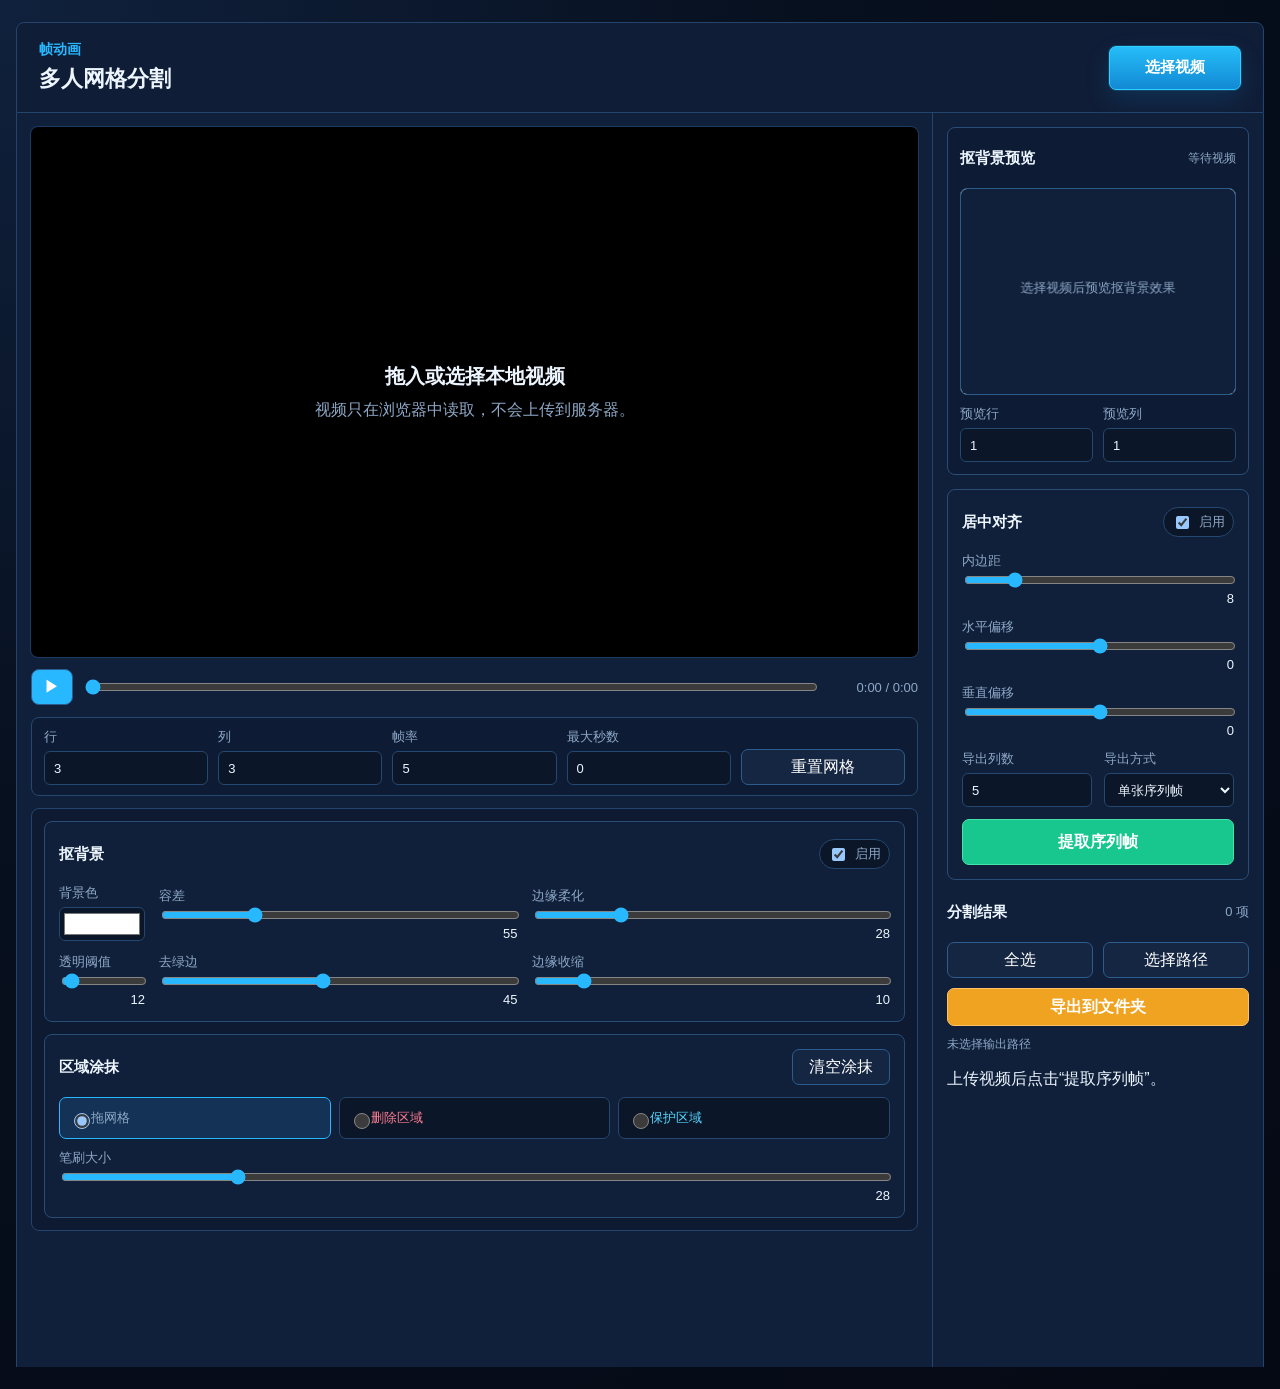
==== index.html @ 75f78c9a "Deploy updated video frame splitter" ====
<!doctype html>
<html lang="zh-CN">
  <head>
    <meta charset="utf-8">
    <meta name="viewport" content="width=device-width, initial-scale=1">
    <title>Smile 视频帧动画分割工具</title>
    <link rel="stylesheet" href="./style.css">
  </head>
  <body>
    <main class="app-shell">
      <header class="topbar">
        <div>
          <p class="eyebrow">帧动画</p>
          <h1>多人网格分割</h1>
        </div>
        <div class="top-actions">
          <label class="primary-file">
            <input id="videoInput" type="file" accept="video/*">
            选择视频
          </label>
        </div>
      </header>

      <section class="workspace">
        <section class="stage-panel">
          <div id="dropZone" class="drop-zone">
            <canvas id="previewCanvas" width="960" height="540"></canvas>
            <div id="emptyState" class="empty-state">
              <strong>拖入或选择本地视频</strong>
              <span>视频只在浏览器中读取，不会上传到服务器。</span>
            </div>
          </div>

          <div class="timeline">
            <button id="playBtn" class="icon-button" type="button" aria-label="播放或暂停">▶</button>
            <input id="seekRange" type="range" min="0" max="1000" value="0">
            <span id="timeLabel">0:00 / 0:00</span>
          </div>

          <div class="controls-grid">
            <label>行
              <input id="rowsInput" type="number" min="1" max="12" value="3">
            </label>
            <label>列
              <input id="colsInput" type="number" min="1" max="12" value="3">
            </label>
            <label>帧率
              <input id="fpsInput" type="number" min="1" max="30" value="5">
            </label>
            <label>最大秒数
              <input id="maxSecondsInput" type="number" min="0" step="0.5" value="0">
            </label>
            <button id="resetGridBtn" class="ghost" type="button">重置网格</button>
          </div>
          <section class="settings">
            <article class="settings-panel">
              <div class="section-title">
                <h2>抠背景</h2>
                <label class="switch">
                  <input id="matteEnabled" type="checkbox" checked>
                  <span>启用</span>
                </label>
              </div>
              <div class="settings-grid">
                <label>背景色
                  <input id="bgColorInput" type="color" value="#ffffff">
                </label>
                <label>容差
                  <input id="toleranceInput" type="range" min="0" max="220" value="55">
                  <output id="toleranceValue">55</output>
                </label>
                <label>边缘柔化
                  <input id="softnessInput" type="range" min="0" max="120" value="28">
                  <output id="softnessValue">28</output>
                </label>
                <label>透明阈值
                  <input id="alphaCutInput" type="range" min="0" max="255" value="12">
                  <output id="alphaCutValue">12</output>
                </label>
                <label>去绿边
                  <input id="despillInput" type="range" min="0" max="100" value="45">
                  <output id="despillValue">45</output>
                </label>
                <label>边缘收缩
                  <input id="edgeShrinkInput" type="range" min="0" max="80" value="10">
                  <output id="edgeShrinkValue">10</output>
                </label>
              </div>
            </article>

            <article class="settings-panel">
              <div class="section-title">
                <h2>区域涂抹</h2>
                <button id="clearMasksBtn" class="ghost" type="button">清空涂抹</button>
              </div>
              <div class="mask-tools">
                <label class="tool-choice">
                  <input type="radio" name="maskTool" value="none" checked>
                  <span>拖网格</span>
                </label>
                <label class="tool-choice erase">
                  <input type="radio" name="maskTool" value="erase">
                  <span>删除区域</span>
                </label>
                <label class="tool-choice protect">
                  <input type="radio" name="maskTool" value="protect">
                  <span>保护区域</span>
                </label>
                <label>笔刷大小
                  <input id="brushSizeInput" type="range" min="4" max="120" value="28">
                  <output id="brushSizeValue">28</output>
                </label>
              </div>
            </article>
          </section>
        </section>

        <aside class="side-panel">
          <div class="matte-preview">
            <div class="section-title">
              <h2>抠背景预览</h2>
              <span id="previewInfo">当前帧</span>
            </div>
            <canvas id="mattePreviewCanvas" width="260" height="180"></canvas>
            <div class="preview-controls">
              <label>预览行
                <input id="previewRowInput" type="number" min="1" max="12" value="1">
              </label>
              <label>预览列
                <input id="previewColInput" type="number" min="1" max="12" value="1">
              </label>
            </div>
          </div>
          <article class="settings-panel side-settings">
            <div class="section-title">
              <h2>居中对齐</h2>
              <label class="switch">
                <input id="centerEnabled" type="checkbox" checked>
                <span>启用</span>
              </label>
            </div>
            <div class="side-settings-grid">
              <label>内边距
                <input id="paddingInput" type="range" min="0" max="48" value="8">
                <output id="paddingValue">8</output>
              </label>
              <label>水平偏移
                <input id="offsetXInput" type="range" min="-80" max="80" value="0">
                <output id="offsetXValue">0</output>
              </label>
              <label>垂直偏移
                <input id="offsetYInput" type="range" min="-80" max="80" value="0">
                <output id="offsetYValue">0</output>
              </label>
              <label>导出列数
                <input id="sheetColsInput" type="number" min="1" max="32" value="5">
              </label>
              <label>导出方式
                <select id="exportModeInput">
                  <option value="frames">单张序列帧</option>
                  <option value="person-sheets">每个格子一张大图</option>
                  <option value="combined-sheet">全部合成一张大图</option>
                </select>
              </label>
              <button id="extractBtn" class="success extract-large" type="button">提取序列帧</button>
            </div>
          </article>
          <div class="section-title results-title">
            <h2>分割结果</h2>
            <span id="resultCount">0 项</span>
          </div>
          <div class="export-actions">
            <button id="selectAllBtn" class="ghost" type="button">全选</button>
            <button id="pickFolderBtn" class="ghost" type="button">选择路径</button>
            <button id="exportFolderBtn" class="warning" type="button">导出到文件夹</button>
          </div>
          <div class="folder-status" id="folderStatus">未选择输出路径</div>
          <div id="resultsList" class="results-list"></div>
        </aside>
      </section>

      <video id="sourceVideo" muted playsinline></video>
      <canvas id="workCanvas"></canvas>
      <canvas id="cellCanvas"></canvas>
    </main>

    <script src="./app.js"></script>
  </body>
</html>
---- style.css ----
:root {
  color-scheme: dark;
  --page: #07101f;
  --panel: #10203a;
  --panel-2: #132b4b;
  --line: #22446d;
  --muted: #8ea8c7;
  --text: #edf6ff;
  --cyan: #27b8ff;
  --green: #18c78d;
  --red: #ff4d65;
  --orange: #f0a321;
}

* {
  box-sizing: border-box;
}

body {
  margin: 0;
  min-height: 100vh;
  font-family: "Microsoft YaHei", "Segoe UI", Arial, sans-serif;
  background: radial-gradient(circle at top left, #10213d 0, var(--page) 42%, #050914 100%);
  color: var(--text);
}

button,
input {
  font: inherit;
}

button {
  border: 0;
  cursor: pointer;
}

.app-shell {
  width: min(1420px, calc(100vw - 32px));
  margin: 22px auto;
}

.topbar {
  display: flex;
  align-items: center;
  justify-content: space-between;
  gap: 18px;
  padding: 18px 22px;
  border: 1px solid var(--line);
  border-radius: 8px 8px 0 0;
  background: #101d37;
}

.eyebrow {
  margin: 0 0 5px;
  color: var(--cyan);
  font-size: 14px;
  font-weight: 700;
}

h1,
h2 {
  margin: 0;
}

h1 {
  font-size: 22px;
}

h2 {
  font-size: 15px;
}

.top-actions,
.export-actions {
  display: flex;
  gap: 10px;
  align-items: center;
  flex-wrap: wrap;
}

.primary-file,
button {
  min-height: 36px;
  border-radius: 7px;
  padding: 0 16px;
  display: inline-flex;
  align-items: center;
  justify-content: center;
  color: white;
  background: #1c3f69;
  border: 1px solid #2c5c8e;
}

.primary-file {
  background: linear-gradient(180deg, #25bdf8, #1289d4);
  border-color: #2ed0ff;
  font-weight: 700;
}

.top-actions .primary-file {
  min-width: 132px;
  min-height: 44px;
  padding: 0 24px;
  font-size: 15px;
  box-shadow: 0 0 0 1px rgba(39, 184, 255, 0.18), 0 10px 24px rgba(18, 137, 212, 0.18);
}

.primary-file input {
  display: none;
}

.ghost {
  background: #152642;
}

.success {
  background: var(--green);
  border-color: #45e2ad;
  font-weight: 700;
}

.warning {
  background: var(--orange);
  border-color: #ffc266;
  font-weight: 700;
}

.workspace {
  display: grid;
  grid-template-columns: minmax(0, 1fr) 330px;
  min-height: 640px;
  border-inline: 1px solid var(--line);
  background: #0d1a31;
}

.stage-panel,
.side-panel,
.settings-panel {
  background: var(--panel);
}

.stage-panel {
  padding: 14px;
  border-right: 1px solid var(--line);
}

.drop-zone {
  position: relative;
  min-height: 530px;
  border-radius: 7px;
  overflow: hidden;
  background: black;
  outline: 1px solid #1d3b60;
}

.drop-zone.dragover {
  outline-color: var(--cyan);
}

#previewCanvas {
  width: 100%;
  height: 100%;
  display: block;
  background: black;
  cursor: crosshair;
}

.empty-state {
  position: absolute;
  inset: 0;
  display: grid;
  place-content: center;
  gap: 10px;
  text-align: center;
  color: var(--muted);
  pointer-events: none;
}

.empty-state strong {
  color: var(--text);
  font-size: 20px;
}

.timeline {
  display: grid;
  grid-template-columns: 42px minmax(120px, 1fr) 92px;
  gap: 10px;
  align-items: center;
  padding: 12px 0;
}

.icon-button {
  min-width: 42px;
  width: 42px;
  padding: 0;
  border-radius: 8px;
  background: var(--cyan);
}

input[type="range"] {
  width: 100%;
  accent-color: var(--cyan);
}

#timeLabel {
  color: var(--muted);
  font-size: 13px;
  text-align: right;
}

.controls-grid,
.settings-grid {
  display: grid;
  grid-template-columns: repeat(5, minmax(92px, 1fr));
  gap: 10px;
  align-items: end;
}

.controls-grid {
  padding: 10px 12px;
  border: 1px solid #24486f;
  border-radius: 8px;
  background: #0d1c34;
}

label {
  color: var(--muted);
  font-size: 13px;
}

label input:not([type="checkbox"]):not([type="range"]):not([type="color"]) {
  width: 100%;
  height: 34px;
  margin-top: 5px;
  border-radius: 6px;
  border: 1px solid #24486f;
  background: #0b1628;
  color: var(--text);
  padding: 0 9px;
}

select {
  width: 100%;
  height: 34px;
  margin-top: 5px;
  border-radius: 6px;
  border: 1px solid #24486f;
  background: #0b1628;
  color: var(--text);
  padding: 0 9px;
}

input[type="color"] {
  width: 100%;
  height: 34px;
  margin-top: 5px;
  border: 1px solid #24486f;
  border-radius: 6px;
  background: #0b1628;
}

output {
  float: right;
  color: var(--text);
}

.side-panel {
  padding: 14px;
}

.side-panel .export-actions {
  display: grid;
  grid-template-columns: 1fr 1fr;
  gap: 10px;
}

.side-panel .export-actions button {
  width: 100%;
}

.side-panel .export-actions .success,
.side-panel .export-actions .warning {
  grid-column: 1 / -1;
  min-height: 38px;
}

.side-settings {
  margin-bottom: 14px;
  padding: 12px;
}

.side-settings-grid {
  display: grid;
  grid-template-columns: 1fr 1fr;
  gap: 12px;
  align-items: end;
}

.side-settings-grid label:nth-child(-n + 3) {
  grid-column: 1 / -1;
}

.extract-large {
  grid-column: 1 / -1;
  min-height: 46px;
  font-size: 16px;
  font-weight: 800;
}

.section-title {
  display: flex;
  align-items: center;
  justify-content: space-between;
  gap: 12px;
  margin-bottom: 12px;
  min-height: 36px;
}

#resultCount {
  color: var(--muted);
  font-size: 13px;
}

.results-list {
  height: 300px;
  overflow: auto;
  padding-right: 4px;
}

.folder-status {
  margin-top: 10px;
  color: var(--muted);
  font-size: 12px;
  line-height: 1.4;
  word-break: break-all;
}

.matte-preview {
  margin: 0 0 14px;
  padding: 12px;
  border: 1px solid #284e78;
  border-radius: 8px;
  background: #0d1c34;
}

.results-title {
  margin-top: 4px;
}

#previewInfo {
  color: var(--muted);
  font-size: 12px;
}

#mattePreviewCanvas {
  width: 100%;
  aspect-ratio: 4 / 3;
  display: block;
  border: 1px solid #2d5b89;
  border-radius: 7px;
  background:
    linear-gradient(45deg, #d8dee9 25%, transparent 25%),
    linear-gradient(-45deg, #d8dee9 25%, transparent 25%),
    linear-gradient(45deg, transparent 75%, #d8dee9 75%),
    linear-gradient(-45deg, transparent 75%, #d8dee9 75%);
  background-size: 18px 18px;
  background-position: 0 0, 0 9px, 9px -9px, -9px 0;
  background-color: #f8fafc;
}

.preview-controls {
  display: grid;
  grid-template-columns: 1fr 1fr;
  gap: 10px;
  margin-top: 10px;
}

.result-card {
  display: grid;
  grid-template-columns: 24px 58px minmax(0, 1fr);
  gap: 10px;
  align-items: center;
  min-height: 74px;
  margin-bottom: 10px;
  padding: 8px;
  border: 1px solid #81405a;
  border-radius: 8px;
  background: #172f56;
}

.result-card img {
  width: 52px;
  height: 52px;
  object-fit: contain;
  background:
    linear-gradient(45deg, #d8dee9 25%, transparent 25%),
    linear-gradient(-45deg, #d8dee9 25%, transparent 25%),
    linear-gradient(45deg, transparent 75%, #d8dee9 75%),
    linear-gradient(-45deg, transparent 75%, #d8dee9 75%);
  background-size: 12px 12px;
  background-position: 0 0, 0 6px, 6px -6px, -6px 0;
  background-color: #f8fafc;
  border-radius: 5px;
}

.result-card strong {
  display: block;
  font-size: 14px;
}

.result-card span {
  display: block;
  color: var(--muted);
  font-size: 12px;
  margin-top: 3px;
}

.settings {
  display: grid;
  grid-template-columns: minmax(420px, 1.15fr) minmax(320px, 0.85fr);
  gap: 12px;
  padding: 12px;
  border: 1px solid var(--line);
  background: #0d1a31;
  border-radius: 8px;
  overflow: visible;
}

.stage-panel > .settings {
  margin-top: 12px;
}

.settings-panel {
  padding: 14px;
  border: 1px solid #284e78;
  border-radius: 8px;
  background: #10203a;
}

.settings-grid {
  grid-template-columns: repeat(2, minmax(150px, 1fr));
  gap: 12px 14px;
}

.settings-panel:first-child .settings-grid {
  grid-template-columns: 86px repeat(2, minmax(145px, 1fr));
}

.mask-tools {
  display: grid;
  grid-template-columns: repeat(3, minmax(82px, 1fr));
  gap: 10px 8px;
  align-items: end;
}

.tool-choice {
  min-height: 42px;
  display: grid;
  grid-template-columns: 16px minmax(0, 1fr);
  align-items: center;
  gap: 6px;
  padding: 0 9px;
  border: 1px solid #24486f;
  border-radius: 7px;
  background: #0b1628;
}

.tool-choice span {
  line-height: 1.25;
}

.tool-choice:has(input:checked) {
  border-color: var(--cyan);
  background: #133255;
}

.tool-choice.erase span {
  color: #ff7d90;
}

.tool-choice.protect span {
  color: #55d6ff;
}

.mask-tools label:last-child {
  grid-column: 1 / -1;
}

.switch {
  display: flex;
  align-items: center;
  gap: 7px;
  min-height: 30px;
  padding: 0 8px;
  border: 1px solid #24486f;
  border-radius: 999px;
  background: #0b1628;
}

#sourceVideo,
#workCanvas,
#cellCanvas {
  display: none;
}

@media (max-width: 1280px) {
  .settings {
    grid-template-columns: 1fr;
  }
}

@media (max-width: 980px) {
  .workspace,
  .settings {
    grid-template-columns: 1fr;
  }

  .stage-panel {
    border-right: 0;
    border-bottom: 1px solid var(--line);
  }

  .drop-zone {
    min-height: 360px;
  }

  .controls-grid,
  .settings-grid {
    grid-template-columns: repeat(2, minmax(120px, 1fr));
  }

  .settings-panel:first-child .settings-grid,
  .mask-tools {
    grid-template-columns: repeat(2, minmax(120px, 1fr));
  }

  .topbar {
    align-items: stretch;
    flex-direction: column;
  }
}
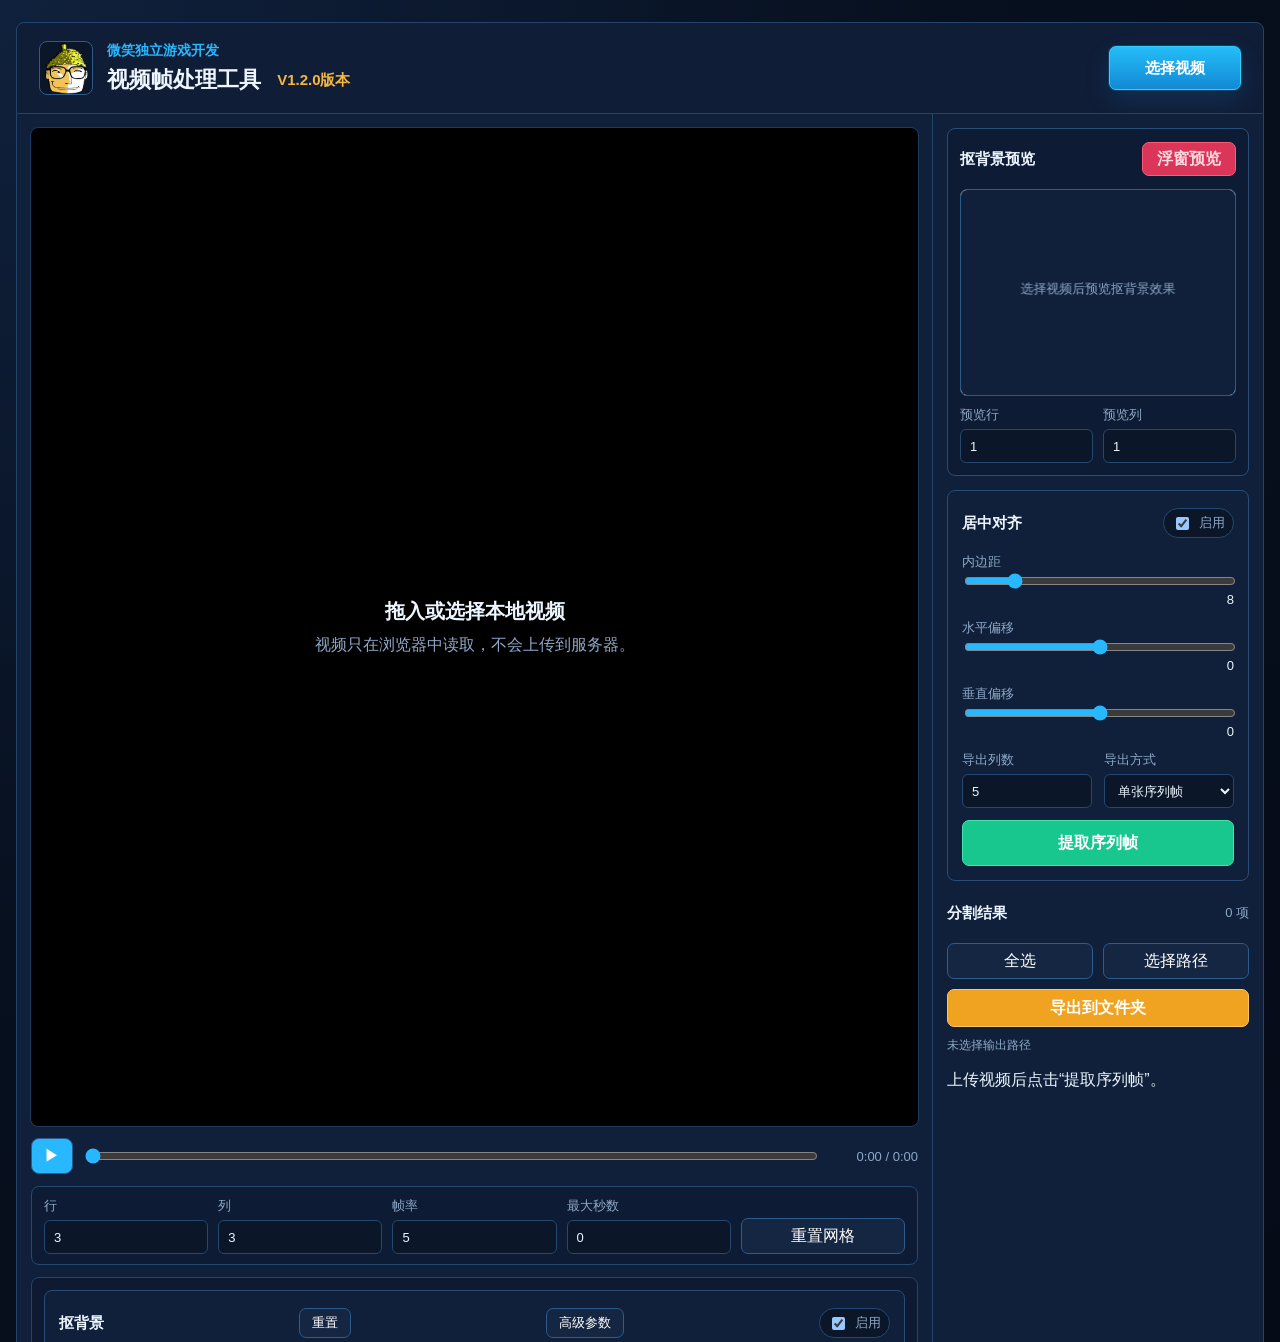
==== commit 2660e9b5: "Release video frame tool v1.2.0" ====
--- a/index.html
+++ b/index.html
@@ -9,9 +9,12 @@
   <body>
     <main class="app-shell">
       <header class="topbar">
-        <div>
-          <p class="eyebrow">帧动画</p>
-          <h1>多人网格分割</h1>
+        <div class="brand-title">
+          <img class="brand-avatar" src="./头像.png" alt="">
+          <div>
+            <p class="eyebrow">微笑独立游戏开发</p>
+            <h1>视频帧处理工具 <span class="version-badge">V1.2.0版本</span></h1>
+          </div>
         </div>
         <div class="top-actions">
           <label class="primary-file">
@@ -56,34 +59,101 @@
             <article class="settings-panel">
               <div class="section-title">
                 <h2>抠背景</h2>
+                <button id="resetMatteBtn" class="ghost compact-btn" type="button">重置</button>
+                <button id="advancedMatteBtn" class="ghost compact-btn" type="button">高级参数</button>
                 <label class="switch">
                   <input id="matteEnabled" type="checkbox" checked>
                   <span>启用</span>
                 </label>
               </div>
               <div class="settings-grid">
-                <label>背景色
-                  <input id="bgColorInput" type="color" value="#ffffff">
-                </label>
-                <label>容差
-                  <input id="toleranceInput" type="range" min="0" max="220" value="55">
-                  <output id="toleranceValue">55</output>
-                </label>
-                <label>边缘柔化
-                  <input id="softnessInput" type="range" min="0" max="120" value="28">
-                  <output id="softnessValue">28</output>
-                </label>
-                <label>透明阈值
-                  <input id="alphaCutInput" type="range" min="0" max="255" value="12">
-                  <output id="alphaCutValue">12</output>
-                </label>
-                <label>去绿边
-                  <input id="despillInput" type="range" min="0" max="100" value="45">
-                  <output id="despillValue">45</output>
-                </label>
-                <label>边缘收缩
-                  <input id="edgeShrinkInput" type="range" min="0" max="80" value="10">
-                  <output id="edgeShrinkValue">10</output>
+                <label>抠图模式
+                  <select id="keyModeInput">
+                    <option value="color">色键抠图</option>
+                    <option value="luma-black">Luma 去黑底</option>
+                    <option value="luma-white">Luma 去白底</option>
+                  </select>
+                </label>
+                <label data-mode="color">背景色
+                  <input id="bgColorInput" type="color" value="#12c91d">
+                </label>
+                <label data-mode="color">容差
+                  <input id="toleranceInput" type="range" min="0" max="220" value="50">
+                  <output id="toleranceValue">50</output>
+                </label>
+                <label data-mode="color" data-advanced="true">边缘柔化
+                  <input id="softnessInput" type="range" min="0" max="120" value="20">
+                  <output id="softnessValue">20</output>
+                </label>
+                <label data-mode="color luma" data-advanced="true">透明阈值
+                  <input id="alphaCutInput" type="range" min="0" max="255" value="0">
+                  <output id="alphaCutValue">0</output>
+                </label>
+                <label data-mode="color">去绿边
+                  <input id="despillInput" type="range" min="0" max="100" value="0">
+                  <output id="despillValue">0</output>
+                </label>
+                <label data-mode="color">去色目标
+                  <select id="spillTargetInput">
+                    <option value="background">背景色</option>
+                    <option value="sample" selected>取样色</option>
+                    <option value="red">红色</option>
+                    <option value="yellow">黄色</option>
+                    <option value="green">绿色</option>
+                    <option value="cyan">青色</option>
+                    <option value="blue">蓝色</option>
+                    <option value="magenta">洋红</option>
+                  </select>
+                </label>
+                <label data-mode="color">去色取样
+                  <div class="sample-control">
+                    <input id="spillColorInput" type="color" value="#12c91d">
+                    <button id="sampleSpillBtn" class="ghost" type="button">取样</button>
+                  </div>
+                </label>
+                <label data-mode="color">目标色去饱和
+                  <input id="spillDesaturateInput" type="range" min="0" max="100" value="0">
+                  <output id="spillDesaturateValue">0</output>
+                </label>
+                <label data-mode="color luma">边缘收缩
+                  <input id="edgeShrinkInput" type="range" min="0" max="80" value="0">
+                  <output id="edgeShrinkValue">0</output>
+                </label>
+                <label data-mode="color" data-advanced="true">色相范围
+                  <input id="spillHueRangeInput" type="range" min="8" max="90" value="8">
+                  <output id="spillHueRangeValue">8</output>
+                </label>
+                <label data-mode="luma">亮度阈值
+                  <input id="lumaThresholdInput" type="range" min="0" max="255" value="35">
+                  <output id="lumaThresholdValue">35</output>
+                </label>
+                <label data-mode="luma" data-advanced="true">亮度柔化
+                  <input id="lumaSoftnessInput" type="range" min="1" max="180" value="55">
+                  <output id="lumaSoftnessValue">55</output>
+                </label>
+                <label data-mode="luma" data-advanced="true">透明强度
+                  <input id="lumaStrengthInput" type="range" min="0" max="100" value="100">
+                  <output id="lumaStrengthValue">100</output>
+                </label>
+                <label data-mode="luma">保留光效
+                  <input id="lumaGlowInput" type="range" min="0" max="100" value="100">
+                  <output id="lumaGlowValue">100</output>
+                </label>
+                <label data-mode="color luma" data-advanced="true">边缘净化
+                  <input id="edgeCleanInput" type="range" min="0" max="100" value="0">
+                  <output id="edgeCleanValue">0</output>
+                </label>
+                <label data-mode="color luma" data-advanced="true">Alpha扩张
+                  <input id="alphaGrowInput" type="range" min="-4" max="4" value="0">
+                  <output id="alphaGrowValue">0</output>
+                </label>
+                <label data-mode="color luma" data-advanced="true">Alpha羽化
+                  <input id="alphaFeatherInput" type="range" min="0" max="6" value="1">
+                  <output id="alphaFeatherValue">1</output>
+                </label>
+                <label data-mode="color luma" data-advanced="true">透明清理
+                  <input id="transparentCleanInput" type="range" min="0" max="100" value="0">
+                  <output id="transparentCleanValue">0</output>
                 </label>
               </div>
             </article>
@@ -113,13 +183,36 @@
               </div>
             </article>
           </section>
+          <div id="frameEditor" class="frame-editor is-empty">
+            <div class="section-title">
+              <h2>帧位置调整</h2>
+              <span id="frameEditorInfo">未选择</span>
+            </div>
+            <div class="frame-editor-hint">方向键微调 1px，Shift + 方向键调整 10px</div>
+            <div class="frame-editor-layout">
+              <canvas id="frameEditorCanvas" width="520" height="300"></canvas>
+              <div class="frame-editor-side">
+                <div class="frame-editor-controls">
+                  <button id="framePlayBtn" class="ghost" type="button">播放</button>
+                  <label>X
+                    <input id="frameOffsetXInput" type="number" value="0">
+                  </label>
+                  <label>Y
+                    <input id="frameOffsetYInput" type="number" value="0">
+                  </label>
+                  <button id="resetFrameOffsetBtn" class="ghost" type="button">重置本帧</button>
+                </div>
+                <div id="frameStrip" class="frame-strip"></div>
+              </div>
+            </div>
+          </div>
         </section>
 
         <aside class="side-panel">
           <div class="matte-preview">
             <div class="section-title">
               <h2>抠背景预览</h2>
-              <span id="previewInfo">当前帧</span>
+              <button id="floatPreviewBtn" class="float-preview-btn" type="button">浮窗预览</button>
             </div>
             <canvas id="mattePreviewCanvas" width="260" height="180"></canvas>
             <div class="preview-controls">
@@ -179,6 +272,24 @@
         </aside>
       </section>
 
+      <div id="previewModal" class="preview-modal is-hidden" role="dialog" aria-labelledby="previewModalTitle">
+        <div class="preview-modal-card">
+          <div id="previewModalHeader" class="section-title preview-modal-header">
+            <h2 id="previewModalTitle">抠背景预览</h2>
+            <div class="preview-zoom-controls">
+              <button id="zoomOutPreviewBtn" class="ghost" type="button">-</button>
+              <button id="zoomResetPreviewBtn" class="ghost" type="button">100%</button>
+              <button id="zoomInPreviewBtn" class="ghost" type="button">+</button>
+              <button id="closePreviewModalBtn" class="ghost" type="button">关闭</button>
+            </div>
+          </div>
+          <div id="previewInfo" class="preview-modal-info">当前帧</div>
+          <div id="largePreviewViewport" class="large-preview-viewport">
+            <canvas id="largePreviewCanvas" width="900" height="620"></canvas>
+          </div>
+        </div>
+      </div>
+
       <video id="sourceVideo" muted playsinline></video>
       <canvas id="workCanvas"></canvas>
       <canvas id="cellCanvas"></canvas>
--- a/style.css
+++ b/style.css
@@ -50,6 +50,23 @@
   background: #101d37;
 }
 
+.brand-title {
+  display: flex;
+  align-items: center;
+  gap: 14px;
+  min-width: 0;
+}
+
+.brand-avatar {
+  width: 54px;
+  height: 54px;
+  flex: 0 0 auto;
+  object-fit: cover;
+  border: 1px solid #2d5b89;
+  border-radius: 8px;
+  background: #0b1628;
+}
+
 .eyebrow {
   margin: 0 0 5px;
   color: var(--cyan);
@@ -64,6 +81,14 @@
 
 h1 {
   font-size: 22px;
+}
+
+.version-badge {
+  margin-left: 10px;
+  color: #f6b73c;
+  font-size: 15px;
+  font-weight: 800;
+  vertical-align: 2px;
 }
 
 h2 {
@@ -111,6 +136,12 @@
 
 .ghost {
   background: #152642;
+}
+
+.compact-btn {
+  min-height: 30px;
+  padding: 0 12px;
+  font-size: 13px;
 }
 
 .success {
@@ -228,7 +259,11 @@
   font-size: 13px;
 }
 
-label input:not([type="checkbox"]):not([type="range"]):not([type="color"]) {
+label.is-hidden {
+  display: none;
+}
+
+label input:not([type="checkbox"]):not([type="radio"]):not([type="range"]):not([type="color"]) {
   width: 100%;
   height: 34px;
   margin-top: 5px;
@@ -237,6 +272,30 @@
   background: #0b1628;
   color: var(--text);
   padding: 0 9px;
+}
+
+.sample-control {
+  display: grid;
+  grid-template-columns: 44px minmax(64px, 1fr);
+  gap: 8px;
+  align-items: center;
+  margin-top: 5px;
+}
+
+.sample-control input[type="color"] {
+  width: 44px;
+  height: 34px;
+}
+
+.sample-control button {
+  min-height: 34px;
+  padding: 0 10px;
+}
+
+.sample-control button.is-active {
+  border-color: #2ed0ff;
+  color: white;
+  background: #1289d4;
 }
 
 select {
@@ -322,7 +381,7 @@
 }
 
 .results-list {
-  height: 300px;
+  max-height: 300px;
   overflow: auto;
   padding-right: 4px;
 }
@@ -350,6 +409,15 @@
 #previewInfo {
   color: var(--muted);
   font-size: 12px;
+}
+
+.float-preview-btn {
+  min-height: 34px;
+  padding: 0 14px;
+  border-color: #ff5a75;
+  color: #ffd7de;
+  background: #d9365a;
+  font-weight: 700;
 }
 
 #mattePreviewCanvas {
@@ -377,7 +445,7 @@
 
 .result-card {
   display: grid;
-  grid-template-columns: 24px 58px minmax(0, 1fr);
+  grid-template-columns: 24px 58px minmax(0, 1fr) 74px;
   gap: 10px;
   align-items: center;
   min-height: 74px;
@@ -386,6 +454,84 @@
   border: 1px solid #81405a;
   border-radius: 8px;
   background: #172f56;
+}
+
+.preview-modal {
+  position: fixed;
+  left: 28px;
+  top: 28px;
+  z-index: 50;
+  display: block;
+  width: min(980px, calc(100vw - 56px));
+  pointer-events: none;
+}
+
+.preview-modal.is-hidden {
+  display: none;
+}
+
+.preview-modal-card {
+  width: 100%;
+  max-height: calc(100vh - 56px);
+  padding: 16px;
+  border: 1px solid #3a6fa4;
+  border-radius: 8px;
+  background: #10203a;
+  box-shadow: 0 24px 80px rgba(0, 0, 0, 0.38);
+  pointer-events: auto;
+}
+
+.preview-modal-header {
+  cursor: move;
+  user-select: none;
+}
+
+.preview-zoom-controls {
+  display: flex;
+  gap: 8px;
+  align-items: center;
+}
+
+.preview-zoom-controls button {
+  min-width: 42px;
+  min-height: 34px;
+  padding: 0 10px;
+}
+
+.preview-modal-info {
+  margin: -4px 0 10px;
+  color: var(--muted);
+  font-size: 13px;
+}
+
+#largePreviewCanvas {
+  display: block;
+  border: 1px solid #2d5b89;
+  border-radius: 8px;
+  background:
+    linear-gradient(45deg, #d8dee9 25%, transparent 25%),
+    linear-gradient(-45deg, #d8dee9 25%, transparent 25%),
+    linear-gradient(45deg, transparent 75%, #d8dee9 75%),
+    linear-gradient(-45deg, transparent 75%, #d8dee9 75%);
+  background-size: 22px 22px;
+  background-position: 0 0, 0 11px, 11px -11px, -11px 0;
+  background-color: #f8fafc;
+}
+
+.large-preview-viewport {
+  max-height: calc(100vh - 156px);
+  overflow: auto;
+  border-radius: 8px;
+}
+
+.result-card .adjust-frame-btn {
+  grid-column: auto;
+  min-height: 32px;
+  justify-self: end;
+  padding: 0 12px;
+  border-color: #ff5a75;
+  color: #ffb5c1;
+  background: #162743;
 }
 
 .result-card img {
@@ -415,6 +561,132 @@
   margin-top: 3px;
 }
 
+.frame-editor {
+  margin-top: 14px;
+  padding: 12px;
+  border: 1px solid #284e78;
+  border-radius: 8px;
+  background: #0d1c34;
+}
+
+.frame-editor.is-empty {
+  display: none;
+}
+
+.frame-editor-hint {
+  margin: -4px 0 10px;
+  color: var(--muted);
+  font-size: 12px;
+}
+
+#frameEditorCanvas {
+  width: 100%;
+  height: 310px;
+  display: block;
+  border: 1px solid #2d5b89;
+  border-radius: 7px;
+  cursor: move;
+  background:
+    linear-gradient(45deg, #d8dee9 25%, transparent 25%),
+    linear-gradient(-45deg, #d8dee9 25%, transparent 25%),
+    linear-gradient(45deg, transparent 75%, #d8dee9 75%),
+    linear-gradient(-45deg, transparent 75%, #d8dee9 75%);
+  background-size: 18px 18px;
+  background-position: 0 0, 0 9px, 9px -9px, -9px 0;
+  background-color: #f8fafc;
+}
+
+.frame-editor-layout {
+  display: grid;
+  grid-template-columns: minmax(360px, 1fr) 280px;
+  gap: 12px;
+  align-items: start;
+}
+
+.frame-editor-side {
+  min-width: 0;
+}
+
+.frame-editor-controls {
+  display: grid;
+  grid-template-columns: 70px 1fr 1fr;
+  gap: 10px;
+  align-items: end;
+  margin-top: 10px;
+}
+
+.frame-editor-side .frame-editor-controls {
+  margin-top: 0;
+}
+
+.frame-editor-controls button:last-child {
+  grid-column: 1 / -1;
+}
+
+.frame-strip {
+  display: grid;
+  gap: 8px;
+  max-height: 238px;
+  overflow: auto;
+  margin-top: 12px;
+  padding-right: 4px;
+}
+
+@media (max-width: 1180px) {
+  .frame-editor-layout {
+    grid-template-columns: 1fr;
+  }
+}
+
+.frame-thumb {
+  display: grid;
+  grid-template-columns: 52px minmax(0, 1fr) 22px;
+  gap: 8px;
+  align-items: center;
+  min-height: 60px;
+  padding: 7px;
+  border: 1px solid #284e78;
+  border-radius: 7px;
+  background: #132746;
+  color: var(--text);
+  text-align: left;
+}
+
+.frame-keep-checkbox {
+  width: 18px;
+  height: 18px;
+  margin: 0;
+  justify-self: center;
+}
+
+.frame-thumb.is-active {
+  border-color: var(--cyan);
+  background: #17365b;
+}
+
+.frame-thumb.is-skipped {
+  opacity: 0.48;
+}
+
+.frame-thumb img {
+  width: 48px;
+  height: 48px;
+  object-fit: contain;
+  border-radius: 5px;
+  background-color: #f8fafc;
+}
+
+.frame-thumb strong,
+.frame-thumb span {
+  display: block;
+}
+
+.frame-thumb span {
+  margin-top: 3px;
+  color: var(--muted);
+  font-size: 12px;
+}
+
 .settings {
   display: grid;
   grid-template-columns: minmax(420px, 1.15fr) minmax(320px, 0.85fr);
@@ -456,17 +728,25 @@
 .tool-choice {
   min-height: 42px;
   display: grid;
-  grid-template-columns: 16px minmax(0, 1fr);
-  align-items: center;
-  gap: 6px;
-  padding: 0 9px;
+  grid-template-columns: 18px minmax(0, 1fr);
+  align-items: center;
+  column-gap: 9px;
+  padding: 0 11px;
   border: 1px solid #24486f;
   border-radius: 7px;
   background: #0b1628;
 }
 
+.tool-choice input[type="radio"] {
+  width: 16px;
+  height: 16px;
+  margin: 0;
+  justify-self: center;
+}
+
 .tool-choice span {
   line-height: 1.25;
+  white-space: nowrap;
 }
 
 .tool-choice:has(input:checked) {
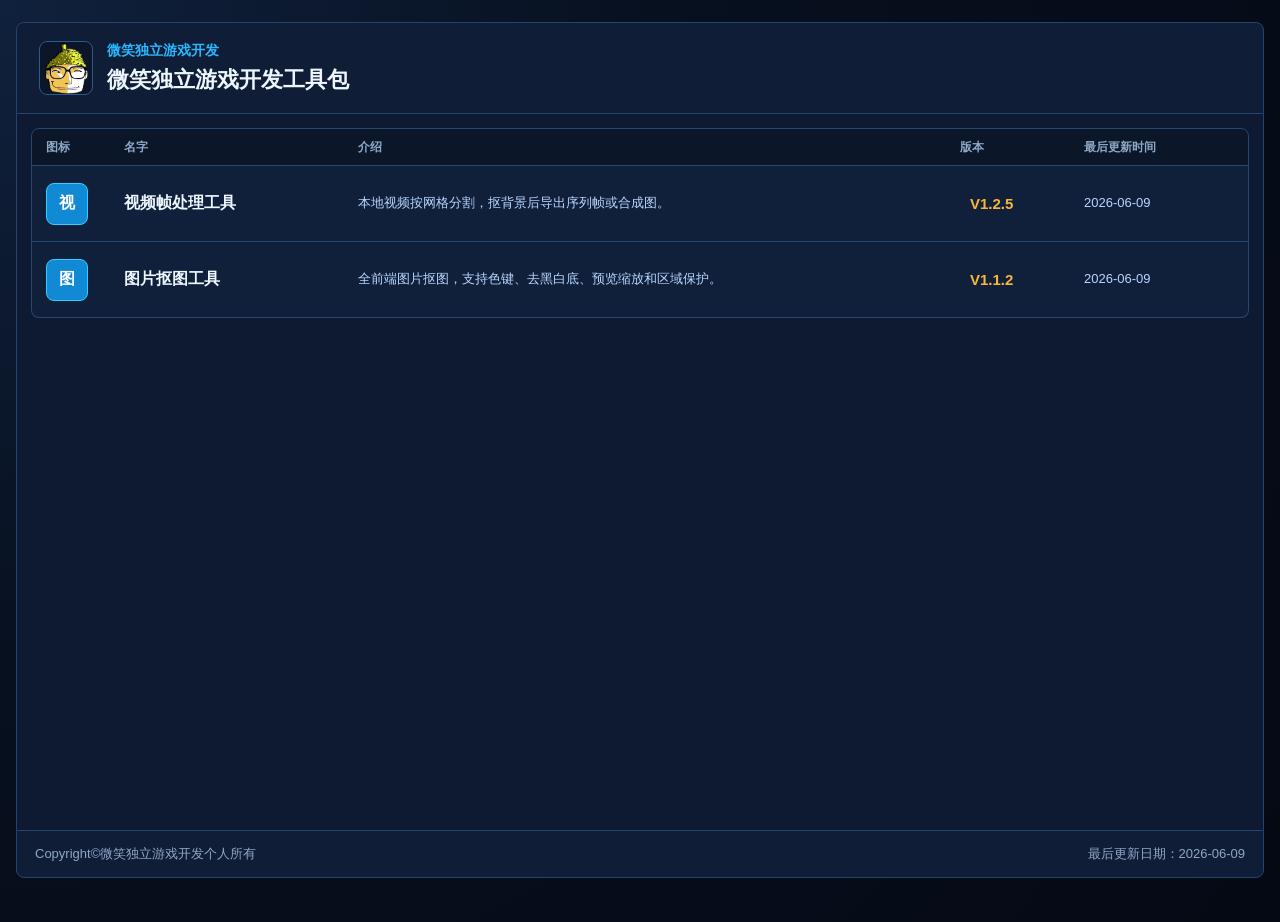
==== commit 193599a1: "Add Smile tools homepage and matting tool" ====
--- a/index.html
+++ b/index.html
@@ -3,298 +3,51 @@
   <head>
     <meta charset="utf-8">
     <meta name="viewport" content="width=device-width, initial-scale=1">
-    <title>Smile 视频帧动画分割工具</title>
+    <title>微笑独立游戏开发工具包</title>
     <link rel="stylesheet" href="./style.css">
   </head>
   <body>
-    <main class="app-shell">
+    <main class="app-shell toolkit-home">
       <header class="topbar">
         <div class="brand-title">
           <img class="brand-avatar" src="./头像.png" alt="">
           <div>
             <p class="eyebrow">微笑独立游戏开发</p>
-            <h1>视频帧处理工具 <span class="version-badge">V1.2.0版本</span></h1>
+            <h1>微笑独立游戏开发工具包</h1>
           </div>
-        </div>
-        <div class="top-actions">
-          <label class="primary-file">
-            <input id="videoInput" type="file" accept="video/*">
-            选择视频
-          </label>
         </div>
       </header>
 
-      <section class="workspace">
-        <section class="stage-panel">
-          <div id="dropZone" class="drop-zone">
-            <canvas id="previewCanvas" width="960" height="540"></canvas>
-            <div id="emptyState" class="empty-state">
-              <strong>拖入或选择本地视频</strong>
-              <span>视频只在浏览器中读取，不会上传到服务器。</span>
-            </div>
-          </div>
+      <section class="toolkit-panel">
+        <div class="toolkit-table-header">
+          <span>图标</span>
+          <span>名字</span>
+          <span>介绍</span>
+          <span>版本</span>
+          <span>最后更新时间</span>
+        </div>
 
-          <div class="timeline">
-            <button id="playBtn" class="icon-button" type="button" aria-label="播放或暂停">▶</button>
-            <input id="seekRange" type="range" min="0" max="1000" value="0">
-            <span id="timeLabel">0:00 / 0:00</span>
-          </div>
+        <a class="tool-row" href="./video.html" target="_blank" rel="noopener">
+          <span class="tool-icon">视</span>
+          <strong>视频帧处理工具</strong>
+          <span>本地视频按网格分割，抠背景后导出序列帧或合成图。</span>
+          <span class="version-badge">V1.2.5</span>
+          <time datetime="2026-06-09">2026-06-09</time>
+        </a>
 
-          <div class="controls-grid">
-            <label>行
-              <input id="rowsInput" type="number" min="1" max="12" value="3">
-            </label>
-            <label>列
-              <input id="colsInput" type="number" min="1" max="12" value="3">
-            </label>
-            <label>帧率
-              <input id="fpsInput" type="number" min="1" max="30" value="5">
-            </label>
-            <label>最大秒数
-              <input id="maxSecondsInput" type="number" min="0" step="0.5" value="0">
-            </label>
-            <button id="resetGridBtn" class="ghost" type="button">重置网格</button>
-          </div>
-          <section class="settings">
-            <article class="settings-panel">
-              <div class="section-title">
-                <h2>抠背景</h2>
-                <button id="resetMatteBtn" class="ghost compact-btn" type="button">重置</button>
-                <button id="advancedMatteBtn" class="ghost compact-btn" type="button">高级参数</button>
-                <label class="switch">
-                  <input id="matteEnabled" type="checkbox" checked>
-                  <span>启用</span>
-                </label>
-              </div>
-              <div class="settings-grid">
-                <label>抠图模式
-                  <select id="keyModeInput">
-                    <option value="color">色键抠图</option>
-                    <option value="luma-black">Luma 去黑底</option>
-                    <option value="luma-white">Luma 去白底</option>
-                  </select>
-                </label>
-                <label data-mode="color">背景色
-                  <input id="bgColorInput" type="color" value="#12c91d">
-                </label>
-                <label data-mode="color">容差
-                  <input id="toleranceInput" type="range" min="0" max="220" value="50">
-                  <output id="toleranceValue">50</output>
-                </label>
-                <label data-mode="color" data-advanced="true">边缘柔化
-                  <input id="softnessInput" type="range" min="0" max="120" value="20">
-                  <output id="softnessValue">20</output>
-                </label>
-                <label data-mode="color luma" data-advanced="true">透明阈值
-                  <input id="alphaCutInput" type="range" min="0" max="255" value="0">
-                  <output id="alphaCutValue">0</output>
-                </label>
-                <label data-mode="color">去绿边
-                  <input id="despillInput" type="range" min="0" max="100" value="0">
-                  <output id="despillValue">0</output>
-                </label>
-                <label data-mode="color">去色目标
-                  <select id="spillTargetInput">
-                    <option value="background">背景色</option>
-                    <option value="sample" selected>取样色</option>
-                    <option value="red">红色</option>
-                    <option value="yellow">黄色</option>
-                    <option value="green">绿色</option>
-                    <option value="cyan">青色</option>
-                    <option value="blue">蓝色</option>
-                    <option value="magenta">洋红</option>
-                  </select>
-                </label>
-                <label data-mode="color">去色取样
-                  <div class="sample-control">
-                    <input id="spillColorInput" type="color" value="#12c91d">
-                    <button id="sampleSpillBtn" class="ghost" type="button">取样</button>
-                  </div>
-                </label>
-                <label data-mode="color">目标色去饱和
-                  <input id="spillDesaturateInput" type="range" min="0" max="100" value="0">
-                  <output id="spillDesaturateValue">0</output>
-                </label>
-                <label data-mode="color luma">边缘收缩
-                  <input id="edgeShrinkInput" type="range" min="0" max="80" value="0">
-                  <output id="edgeShrinkValue">0</output>
-                </label>
-                <label data-mode="color" data-advanced="true">色相范围
-                  <input id="spillHueRangeInput" type="range" min="8" max="90" value="8">
-                  <output id="spillHueRangeValue">8</output>
-                </label>
-                <label data-mode="luma">亮度阈值
-                  <input id="lumaThresholdInput" type="range" min="0" max="255" value="35">
-                  <output id="lumaThresholdValue">35</output>
-                </label>
-                <label data-mode="luma" data-advanced="true">亮度柔化
-                  <input id="lumaSoftnessInput" type="range" min="1" max="180" value="55">
-                  <output id="lumaSoftnessValue">55</output>
-                </label>
-                <label data-mode="luma" data-advanced="true">透明强度
-                  <input id="lumaStrengthInput" type="range" min="0" max="100" value="100">
-                  <output id="lumaStrengthValue">100</output>
-                </label>
-                <label data-mode="luma">保留光效
-                  <input id="lumaGlowInput" type="range" min="0" max="100" value="100">
-                  <output id="lumaGlowValue">100</output>
-                </label>
-                <label data-mode="color luma" data-advanced="true">边缘净化
-                  <input id="edgeCleanInput" type="range" min="0" max="100" value="0">
-                  <output id="edgeCleanValue">0</output>
-                </label>
-                <label data-mode="color luma" data-advanced="true">Alpha扩张
-                  <input id="alphaGrowInput" type="range" min="-4" max="4" value="0">
-                  <output id="alphaGrowValue">0</output>
-                </label>
-                <label data-mode="color luma" data-advanced="true">Alpha羽化
-                  <input id="alphaFeatherInput" type="range" min="0" max="6" value="1">
-                  <output id="alphaFeatherValue">1</output>
-                </label>
-                <label data-mode="color luma" data-advanced="true">透明清理
-                  <input id="transparentCleanInput" type="range" min="0" max="100" value="0">
-                  <output id="transparentCleanValue">0</output>
-                </label>
-              </div>
-            </article>
-
-            <article class="settings-panel">
-              <div class="section-title">
-                <h2>区域涂抹</h2>
-                <button id="clearMasksBtn" class="ghost" type="button">清空涂抹</button>
-              </div>
-              <div class="mask-tools">
-                <label class="tool-choice">
-                  <input type="radio" name="maskTool" value="none" checked>
-                  <span>拖网格</span>
-                </label>
-                <label class="tool-choice erase">
-                  <input type="radio" name="maskTool" value="erase">
-                  <span>删除区域</span>
-                </label>
-                <label class="tool-choice protect">
-                  <input type="radio" name="maskTool" value="protect">
-                  <span>保护区域</span>
-                </label>
-                <label>笔刷大小
-                  <input id="brushSizeInput" type="range" min="4" max="120" value="28">
-                  <output id="brushSizeValue">28</output>
-                </label>
-              </div>
-            </article>
-          </section>
-          <div id="frameEditor" class="frame-editor is-empty">
-            <div class="section-title">
-              <h2>帧位置调整</h2>
-              <span id="frameEditorInfo">未选择</span>
-            </div>
-            <div class="frame-editor-hint">方向键微调 1px，Shift + 方向键调整 10px</div>
-            <div class="frame-editor-layout">
-              <canvas id="frameEditorCanvas" width="520" height="300"></canvas>
-              <div class="frame-editor-side">
-                <div class="frame-editor-controls">
-                  <button id="framePlayBtn" class="ghost" type="button">播放</button>
-                  <label>X
-                    <input id="frameOffsetXInput" type="number" value="0">
-                  </label>
-                  <label>Y
-                    <input id="frameOffsetYInput" type="number" value="0">
-                  </label>
-                  <button id="resetFrameOffsetBtn" class="ghost" type="button">重置本帧</button>
-                </div>
-                <div id="frameStrip" class="frame-strip"></div>
-              </div>
-            </div>
-          </div>
-        </section>
-
-        <aside class="side-panel">
-          <div class="matte-preview">
-            <div class="section-title">
-              <h2>抠背景预览</h2>
-              <button id="floatPreviewBtn" class="float-preview-btn" type="button">浮窗预览</button>
-            </div>
-            <canvas id="mattePreviewCanvas" width="260" height="180"></canvas>
-            <div class="preview-controls">
-              <label>预览行
-                <input id="previewRowInput" type="number" min="1" max="12" value="1">
-              </label>
-              <label>预览列
-                <input id="previewColInput" type="number" min="1" max="12" value="1">
-              </label>
-            </div>
-          </div>
-          <article class="settings-panel side-settings">
-            <div class="section-title">
-              <h2>居中对齐</h2>
-              <label class="switch">
-                <input id="centerEnabled" type="checkbox" checked>
-                <span>启用</span>
-              </label>
-            </div>
-            <div class="side-settings-grid">
-              <label>内边距
-                <input id="paddingInput" type="range" min="0" max="48" value="8">
-                <output id="paddingValue">8</output>
-              </label>
-              <label>水平偏移
-                <input id="offsetXInput" type="range" min="-80" max="80" value="0">
-                <output id="offsetXValue">0</output>
-              </label>
-              <label>垂直偏移
-                <input id="offsetYInput" type="range" min="-80" max="80" value="0">
-                <output id="offsetYValue">0</output>
-              </label>
-              <label>导出列数
-                <input id="sheetColsInput" type="number" min="1" max="32" value="5">
-              </label>
-              <label>导出方式
-                <select id="exportModeInput">
-                  <option value="frames">单张序列帧</option>
-                  <option value="person-sheets">每个格子一张大图</option>
-                  <option value="combined-sheet">全部合成一张大图</option>
-                </select>
-              </label>
-              <button id="extractBtn" class="success extract-large" type="button">提取序列帧</button>
-            </div>
-          </article>
-          <div class="section-title results-title">
-            <h2>分割结果</h2>
-            <span id="resultCount">0 项</span>
-          </div>
-          <div class="export-actions">
-            <button id="selectAllBtn" class="ghost" type="button">全选</button>
-            <button id="pickFolderBtn" class="ghost" type="button">选择路径</button>
-            <button id="exportFolderBtn" class="warning" type="button">导出到文件夹</button>
-          </div>
-          <div class="folder-status" id="folderStatus">未选择输出路径</div>
-          <div id="resultsList" class="results-list"></div>
-        </aside>
+        <a class="tool-row" href="./matting.html" target="_blank" rel="noopener">
+          <span class="tool-icon">图</span>
+          <strong>图片抠图工具</strong>
+          <span>全前端图片抠图，支持色键、去黑白底、预览缩放和区域保护。</span>
+          <span class="version-badge">V1.1.2</span>
+          <time datetime="2026-06-09">2026-06-09</time>
+        </a>
       </section>
 
-      <div id="previewModal" class="preview-modal is-hidden" role="dialog" aria-labelledby="previewModalTitle">
-        <div class="preview-modal-card">
-          <div id="previewModalHeader" class="section-title preview-modal-header">
-            <h2 id="previewModalTitle">抠背景预览</h2>
-            <div class="preview-zoom-controls">
-              <button id="zoomOutPreviewBtn" class="ghost" type="button">-</button>
-              <button id="zoomResetPreviewBtn" class="ghost" type="button">100%</button>
-              <button id="zoomInPreviewBtn" class="ghost" type="button">+</button>
-              <button id="closePreviewModalBtn" class="ghost" type="button">关闭</button>
-            </div>
-          </div>
-          <div id="previewInfo" class="preview-modal-info">当前帧</div>
-          <div id="largePreviewViewport" class="large-preview-viewport">
-            <canvas id="largePreviewCanvas" width="900" height="620"></canvas>
-          </div>
-        </div>
-      </div>
-
-      <video id="sourceVideo" muted playsinline></video>
-      <canvas id="workCanvas"></canvas>
-      <canvas id="cellCanvas"></canvas>
+      <footer class="toolkit-footer">
+        <span>Copyright©️微笑独立游戏开发个人所有</span>
+        <span>最后更新日期：2026-06-09</span>
+      </footer>
     </main>
-
-    <script src="./app.js"></script>
   </body>
 </html>
--- a/style.css
+++ b/style.css
@@ -103,7 +103,12 @@
   flex-wrap: wrap;
 }
 
+.export-actions .ghost {
+  flex: 1 1 120px;
+}
+
 .primary-file,
+.nav-link,
 button {
   min-height: 36px;
   border-radius: 7px;
@@ -120,6 +125,11 @@
   background: linear-gradient(180deg, #25bdf8, #1289d4);
   border-color: #2ed0ff;
   font-weight: 700;
+}
+
+.nav-link {
+  text-decoration: none;
+  background: #152642;
 }
 
 .top-actions .primary-file {
@@ -130,8 +140,305 @@
   box-shadow: 0 0 0 1px rgba(39, 184, 255, 0.18), 0 10px 24px rgba(18, 137, 212, 0.18);
 }
 
+.top-actions .nav-link {
+  min-height: 44px;
+  padding: 0 18px;
+}
+
+.toolkit-home {
+  min-height: calc(100vh - 44px);
+  display: grid;
+  grid-template-rows: auto minmax(0, 1fr) auto;
+}
+
+.toolkit-panel {
+  padding: 14px;
+  border-inline: 1px solid var(--line);
+  background: #0d1a31;
+}
+
+.toolkit-table-header,
+.tool-row {
+  display: grid;
+  grid-template-columns: 64px minmax(160px, 220px) minmax(280px, 1fr) 110px 150px;
+  gap: 14px;
+  align-items: center;
+}
+
+.toolkit-table-header {
+  min-height: 38px;
+  padding: 0 14px;
+  color: var(--muted);
+  font-size: 12px;
+  font-weight: 700;
+  border: 1px solid #24486f;
+  border-radius: 8px 8px 0 0;
+  background: #0b1628;
+}
+
+.tool-row {
+  min-height: 76px;
+  padding: 12px 14px;
+  color: var(--text);
+  text-decoration: none;
+  border-inline: 1px solid #24486f;
+  border-bottom: 1px solid #24486f;
+  background: #10203a;
+}
+
+.tool-row:last-child {
+  border-radius: 0 0 8px 8px;
+}
+
+.tool-row:hover {
+  background: #132b4b;
+}
+
+.tool-row strong {
+  font-size: 16px;
+}
+
+.tool-row span:not(.tool-icon):not(.version-badge),
+.tool-row time {
+  color: #b9d7ff;
+  font-size: 13px;
+  line-height: 1.45;
+}
+
+.tool-icon {
+  width: 42px;
+  height: 42px;
+  display: inline-grid;
+  place-items: center;
+  border: 1px solid #2ed0ff;
+  border-radius: 8px;
+  color: #ffffff;
+  background: #1289d4;
+  font-weight: 800;
+}
+
+.toolkit-footer {
+  min-height: 48px;
+  display: flex;
+  align-items: center;
+  justify-content: space-between;
+  gap: 16px;
+  padding: 0 18px;
+  color: var(--muted);
+  font-size: 13px;
+  border: 1px solid var(--line);
+  border-radius: 0 0 8px 8px;
+  background: #101d37;
+}
+
 .primary-file input {
   display: none;
+}
+
+.matting-app {
+  height: calc(100vh - 44px);
+  display: grid;
+  grid-template-rows: auto minmax(0, 1fr);
+  overflow: hidden;
+}
+
+.matting-app .topbar {
+  min-height: 92px;
+}
+
+.matting-workspace {
+  display: grid;
+  grid-template-columns: minmax(0, 1fr) 360px;
+  min-height: 0;
+  height: 100%;
+  border-inline: 1px solid var(--line);
+  border-bottom: 1px solid var(--line);
+  background: #0d1a31;
+}
+
+.matting-stage {
+  min-width: 0;
+  min-height: 0;
+  display: grid;
+  grid-template-rows: auto minmax(0, 1fr);
+  gap: 8px;
+  padding: 12px;
+  border-right: 1px solid var(--line);
+  background: var(--panel);
+}
+
+.matting-pathbar {
+  min-height: 36px;
+  display: flex;
+  align-items: center;
+  gap: 12px;
+  flex-wrap: wrap;
+  padding: 0 12px;
+  border: 1px solid #24486f;
+  border-radius: 7px;
+  background: #0d1c34;
+}
+
+.matting-pathbar span,
+.matting-pathbar em {
+  color: var(--muted);
+  font-size: 12px;
+  font-style: normal;
+  white-space: nowrap;
+}
+
+.protect-hint {
+  color: #55d6ff;
+}
+
+.matting-pathbar strong {
+  min-width: 120px;
+  flex: 1 1 220px;
+  overflow: hidden;
+  color: var(--text);
+  font-size: 13px;
+  text-overflow: ellipsis;
+  white-space: nowrap;
+}
+
+.preview-toolbar {
+  display: inline-flex;
+  align-items: center;
+  gap: 8px;
+  flex: 0 0 auto;
+  margin-left: auto;
+}
+
+.preview-toolbar .compact-btn {
+  min-width: 76px;
+  padding: 0 10px;
+  white-space: nowrap;
+}
+
+.preview-toolbar .preview-color {
+  width: 30px;
+  height: 30px;
+  min-width: 30px;
+  margin: 0;
+  padding: 2px;
+  flex: 0 0 auto;
+}
+
+.preview-color.is-hidden {
+  display: none;
+}
+
+.matting-drop-zone {
+  position: relative;
+  min-height: 0;
+  height: 100%;
+  padding: 10px;
+  border-radius: 7px;
+  overflow: hidden;
+  background:
+    linear-gradient(45deg, #26374f 25%, transparent 25%),
+    linear-gradient(-45deg, #26374f 25%, transparent 25%),
+    linear-gradient(45deg, transparent 75%, #26374f 75%),
+    linear-gradient(-45deg, transparent 75%, #26374f 75%);
+  background-color: #17253c;
+  background-position: 0 0, 0 10px, 10px -10px, -10px 0;
+  background-size: 20px 20px;
+  outline: 1px solid #1d3b60;
+}
+
+.matting-drop-zone.is-panning #resultCanvas {
+  cursor: grabbing;
+}
+
+.matting-drop-zone.dragover {
+  outline-color: var(--cyan);
+}
+
+#sourceCanvas,
+#resultCanvas,
+#protectCanvas,
+#alphaCanvas {
+  height: auto;
+  display: block;
+}
+
+#resultCanvas,
+#protectCanvas {
+  width: auto;
+  max-width: none;
+  max-height: none;
+  position: absolute;
+  left: 50%;
+  top: 50%;
+  border: 1px solid #2d5b89;
+  border-radius: 7px;
+  cursor: grab;
+  transform-origin: center center;
+  will-change: transform;
+}
+
+#protectCanvas {
+  pointer-events: none;
+  border-color: transparent;
+}
+
+.hidden-canvas {
+  display: none !important;
+}
+
+#resultCanvas.is-hidden {
+  display: none;
+}
+
+.matting-side {
+  position: sticky;
+  top: 0;
+  align-self: start;
+  height: 100%;
+  max-height: 100%;
+  overflow: auto;
+  padding: 12px;
+  background: var(--panel);
+}
+
+.matting-app .side-settings {
+  margin-bottom: 12px;
+}
+
+.matting-app .settings-panel {
+  padding: 12px;
+}
+
+.matting-app .matting-settings-grid {
+  gap: 9px;
+}
+
+.matting-app .project-name-field {
+  margin-top: 0;
+}
+
+.matting-app .project-name-field input {
+  height: 34px;
+}
+
+.matting-app .export-folder-wide {
+  min-height: 40px;
+}
+
+.matting-settings-grid {
+  display: grid;
+  grid-template-columns: 1fr;
+  gap: 12px;
+  align-items: end;
+}
+
+.matting-settings-grid button {
+  width: 100%;
+}
+
+#imageInfo {
+  color: var(--muted);
+  font-size: 12px;
 }
 
 .ghost {
@@ -298,6 +605,12 @@
   background: #1289d4;
 }
 
+button.is-active {
+  border-color: #2ed0ff;
+  color: white;
+  background: #1289d4;
+}
+
 select {
   width: 100%;
   height: 34px;
@@ -392,6 +705,29 @@
   font-size: 12px;
   line-height: 1.4;
   word-break: break-all;
+}
+
+.project-name-field {
+  display: block;
+  margin-top: 10px;
+}
+
+.project-name-field input {
+  width: 100%;
+  height: 36px;
+  margin-top: 5px;
+  border-radius: 6px;
+  border: 1px solid #24486f;
+  background: #0b1628;
+  color: var(--text);
+  padding: 0 9px;
+}
+
+.export-folder-wide {
+  width: 100%;
+  min-height: 42px;
+  margin-top: 10px;
+  font-weight: 800;
 }
 
 .matte-preview {
@@ -445,10 +781,10 @@
 
 .result-card {
   display: grid;
-  grid-template-columns: 24px 58px minmax(0, 1fr) 74px;
+  grid-template-columns: 24px 58px minmax(0, 1fr) 86px;
   gap: 10px;
-  align-items: center;
-  min-height: 74px;
+  align-items: stretch;
+  min-height: 96px;
   margin-bottom: 10px;
   padding: 8px;
   border: 1px solid #81405a;
@@ -490,6 +826,23 @@
   display: flex;
   gap: 8px;
   align-items: center;
+  cursor: default;
+}
+
+.preview-bg-control {
+  display: inline-flex;
+  align-items: center;
+  gap: 8px;
+  color: #b9d7ff;
+  font-size: 13px;
+  white-space: nowrap;
+}
+
+.preview-bg-control input[type="color"] {
+  width: 38px;
+  height: 34px;
+  padding: 3px;
+  border-radius: 6px;
 }
 
 .preview-zoom-controls button {
@@ -518,6 +871,10 @@
   background-color: #f8fafc;
 }
 
+#largePreviewCanvas.has-solid-bg {
+  background-image: none;
+}
+
 .large-preview-viewport {
   max-height: calc(100vh - 156px);
   overflow: auto;
@@ -525,18 +882,20 @@
 }
 
 .result-card .adjust-frame-btn {
-  grid-column: auto;
-  min-height: 32px;
-  justify-self: end;
-  padding: 0 12px;
+  width: 100%;
+  min-height: 40px;
+  padding: 0 10px;
   border-color: #ff5a75;
   color: #ffb5c1;
   background: #162743;
+  font-size: 15px;
+  font-weight: 800;
 }
 
 .result-card img {
   width: 52px;
   height: 52px;
+  align-self: center;
   object-fit: contain;
   background:
     linear-gradient(45deg, #d8dee9 25%, transparent 25%),
@@ -549,16 +908,50 @@
   border-radius: 5px;
 }
 
-.result-card strong {
+.result-card > input[type="checkbox"] {
+  align-self: center;
+}
+
+.result-meta {
+  display: grid;
+  align-content: center;
+  min-width: 0;
+}
+
+.result-name-input {
+  width: 100%;
+  height: 30px;
+  border-radius: 6px;
+  border: 1px solid #2f5f90;
+  background: #0b1628;
+  color: var(--text);
+  font-weight: 700;
+  padding: 0 8px;
+}
+
+.result-keywords-input {
+  width: 100%;
+  height: 28px;
+  margin-top: 6px;
+  border-radius: 6px;
+  border: 1px solid #274e78;
+  background: #0b1628;
+  color: var(--text);
+  padding: 0 8px;
+}
+
+.result-actions {
+  display: grid;
+  align-content: center;
+  gap: 7px;
+  min-width: 0;
+}
+
+.result-frame-count {
   display: block;
-  font-size: 14px;
-}
-
-.result-card span {
-  display: block;
   color: var(--muted);
   font-size: 12px;
-  margin-top: 3px;
+  text-align: center;
 }
 
 .frame-editor {
@@ -791,17 +1184,24 @@
 
 @media (max-width: 980px) {
   .workspace,
-  .settings {
+  .settings,
+  .matting-workspace {
     grid-template-columns: 1fr;
   }
 
-  .stage-panel {
+  .stage-panel,
+  .matting-stage {
     border-right: 0;
     border-bottom: 1px solid var(--line);
   }
 
-  .drop-zone {
-    min-height: 360px;
+  .drop-zone,
+  .matting-drop-zone {
+    min-height: 0;
+  }
+
+  .matting-stage {
+    grid-template-rows: auto minmax(0, 1fr);
   }
 
   .controls-grid,
@@ -818,4 +1218,34 @@
     align-items: stretch;
     flex-direction: column;
   }
-}
+
+  .toolkit-table-header {
+    display: none;
+  }
+
+  .tool-row {
+    grid-template-columns: 48px minmax(0, 1fr);
+    gap: 10px 12px;
+  }
+
+  .tool-row span:not(.tool-icon):not(.version-badge),
+  .tool-row time,
+  .tool-row .version-badge {
+    grid-column: 2;
+  }
+
+  .toolkit-footer {
+    align-items: flex-start;
+    flex-direction: column;
+    justify-content: center;
+    padding: 12px 18px;
+  }
+}
+
+@media (max-width: 1180px) {
+  .preview-toolbar {
+    width: 100%;
+    justify-content: flex-end;
+    margin-left: 0;
+  }
+}
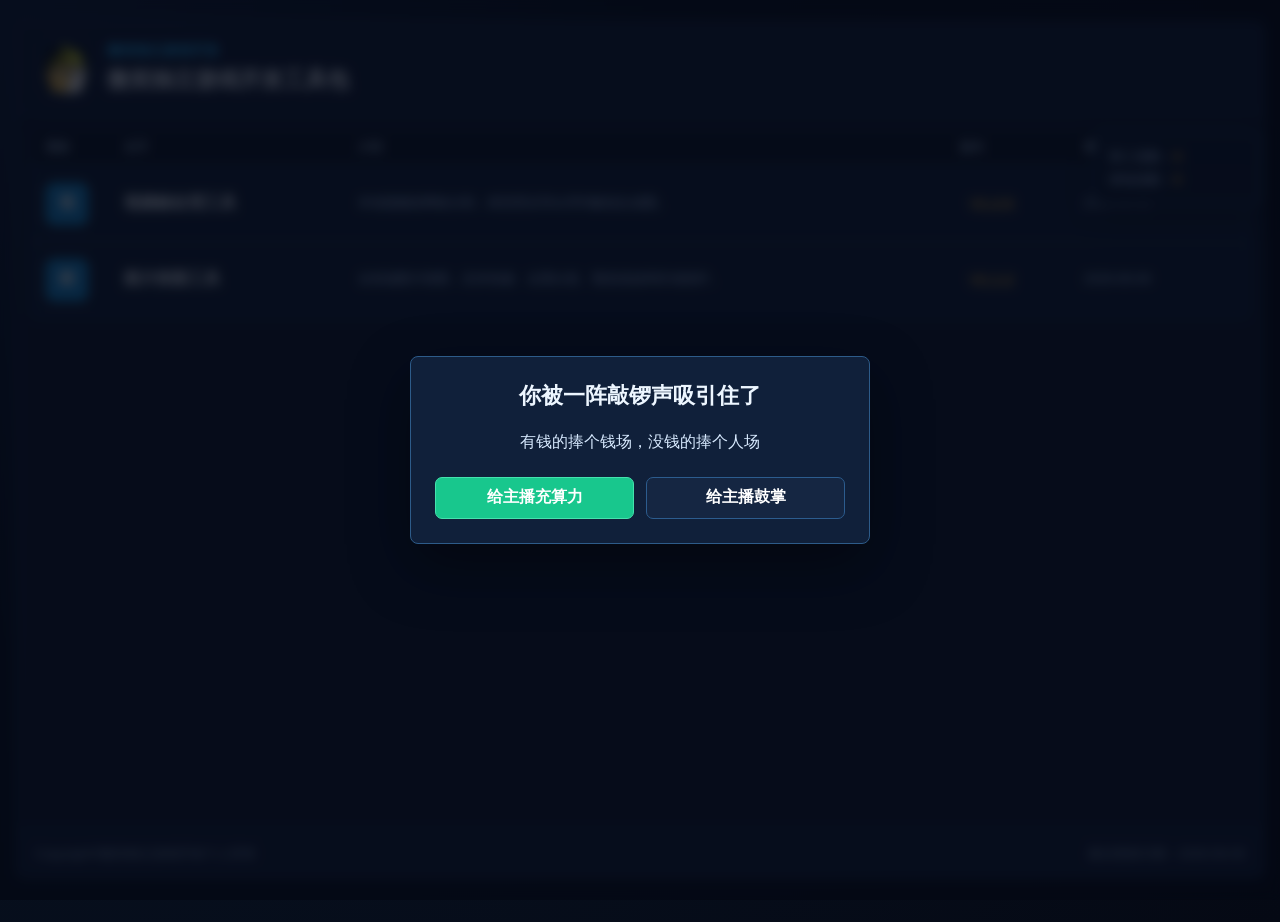
==== commit 0686b4e8: "Add homepage support prompt" ====
--- a/index.html
+++ b/index.html
@@ -49,5 +49,66 @@
         <span>最后更新日期：2026-06-09</span>
       </footer>
     </main>
+
+    <aside class="support-stats" aria-label="支持统计">
+      <div>捧人场数：<strong id="applauseCount">0</strong></div>
+      <div>捧钱场数：<strong id="moneyCount">0</strong></div>
+    </aside>
+
+    <div id="entryModal" class="entry-modal" role="dialog" aria-modal="true" aria-labelledby="entryModalTitle">
+      <div class="entry-modal-card">
+        <h2 id="entryModalTitle">你被一阵敲锣声吸引住了</h2>
+        <p>有钱的捧个钱场，没钱的捧个人场</p>
+        <div class="entry-modal-actions">
+          <button id="supportMoneyBtn" class="success" type="button">给主播充算力</button>
+          <button id="supportApplauseBtn" class="ghost" type="button">给主播鼓掌</button>
+        </div>
+      </div>
+    </div>
+
+    <div id="qrModal" class="entry-modal is-hidden" role="dialog" aria-modal="true" aria-labelledby="qrModalTitle">
+      <div class="entry-modal-card qr-card">
+        <h2 id="qrModalTitle">给主播充算力</h2>
+        <img src="./support-qr.jpg" alt="微信支付二维码">
+        <button id="closeQrBtn" class="ghost" type="button">关闭</button>
+      </div>
+    </div>
+
+    <script>
+      (() => {
+        const applauseKey = "smile_tools_applause_count";
+        const moneyKey = "smile_tools_money_count";
+        const entryModal = document.getElementById("entryModal");
+        const qrModal = document.getElementById("qrModal");
+        const applauseCount = document.getElementById("applauseCount");
+        const moneyCount = document.getElementById("moneyCount");
+        const readCount = (key) => Number(localStorage.getItem(key) || "0");
+        const writeCount = (key, value) => localStorage.setItem(key, String(value));
+        const renderCounts = () => {
+          applauseCount.textContent = readCount(applauseKey);
+          moneyCount.textContent = readCount(moneyKey);
+        };
+        const enterHome = () => entryModal.classList.add("is-hidden");
+
+        document.getElementById("supportApplauseBtn").addEventListener("click", () => {
+          writeCount(applauseKey, readCount(applauseKey) + 1);
+          renderCounts();
+          enterHome();
+        });
+
+        document.getElementById("supportMoneyBtn").addEventListener("click", () => {
+          writeCount(moneyKey, readCount(moneyKey) + 1);
+          renderCounts();
+          enterHome();
+          qrModal.classList.remove("is-hidden");
+        });
+
+        document.getElementById("closeQrBtn").addEventListener("click", () => {
+          qrModal.classList.add("is-hidden");
+        });
+
+        renderCounts();
+      })();
+    </script>
   </body>
 </html>
--- a/style.css
+++ b/style.css
@@ -229,6 +229,81 @@
   border: 1px solid var(--line);
   border-radius: 0 0 8px 8px;
   background: #101d37;
+}
+
+.support-stats {
+  position: fixed;
+  right: 18px;
+  top: 132px;
+  z-index: 20;
+  min-width: 168px;
+  padding: 12px 14px;
+  border: 1px solid #2d5b89;
+  border-radius: 8px;
+  color: #b9d7ff;
+  background: rgba(13, 28, 52, 0.94);
+  box-shadow: 0 12px 28px rgba(0, 0, 0, 0.24);
+  font-size: 13px;
+  line-height: 1.8;
+}
+
+.support-stats strong {
+  color: #f6b73c;
+}
+
+.entry-modal {
+  position: fixed;
+  inset: 0;
+  z-index: 100;
+  display: grid;
+  place-items: center;
+  padding: 20px;
+  background: rgba(5, 9, 20, 0.76);
+  backdrop-filter: blur(6px);
+}
+
+.entry-modal.is-hidden {
+  display: none;
+}
+
+.entry-modal-card {
+  width: min(460px, calc(100vw - 36px));
+  padding: 24px;
+  border: 1px solid #2d5b89;
+  border-radius: 8px;
+  background: #10203a;
+  box-shadow: 0 22px 60px rgba(0, 0, 0, 0.38);
+  text-align: center;
+}
+
+.entry-modal-card h2 {
+  font-size: 22px;
+}
+
+.entry-modal-card p {
+  margin: 18px 0 22px;
+  color: #d8eaff;
+  font-size: 16px;
+  line-height: 1.6;
+}
+
+.entry-modal-actions {
+  display: grid;
+  grid-template-columns: 1fr 1fr;
+  gap: 12px;
+}
+
+.entry-modal-actions button,
+.qr-card button {
+  min-height: 42px;
+  font-weight: 800;
+}
+
+.qr-card img {
+  width: min(320px, 82vw);
+  display: block;
+  margin: 18px auto;
+  border-radius: 8px;
 }
 
 .primary-file input {
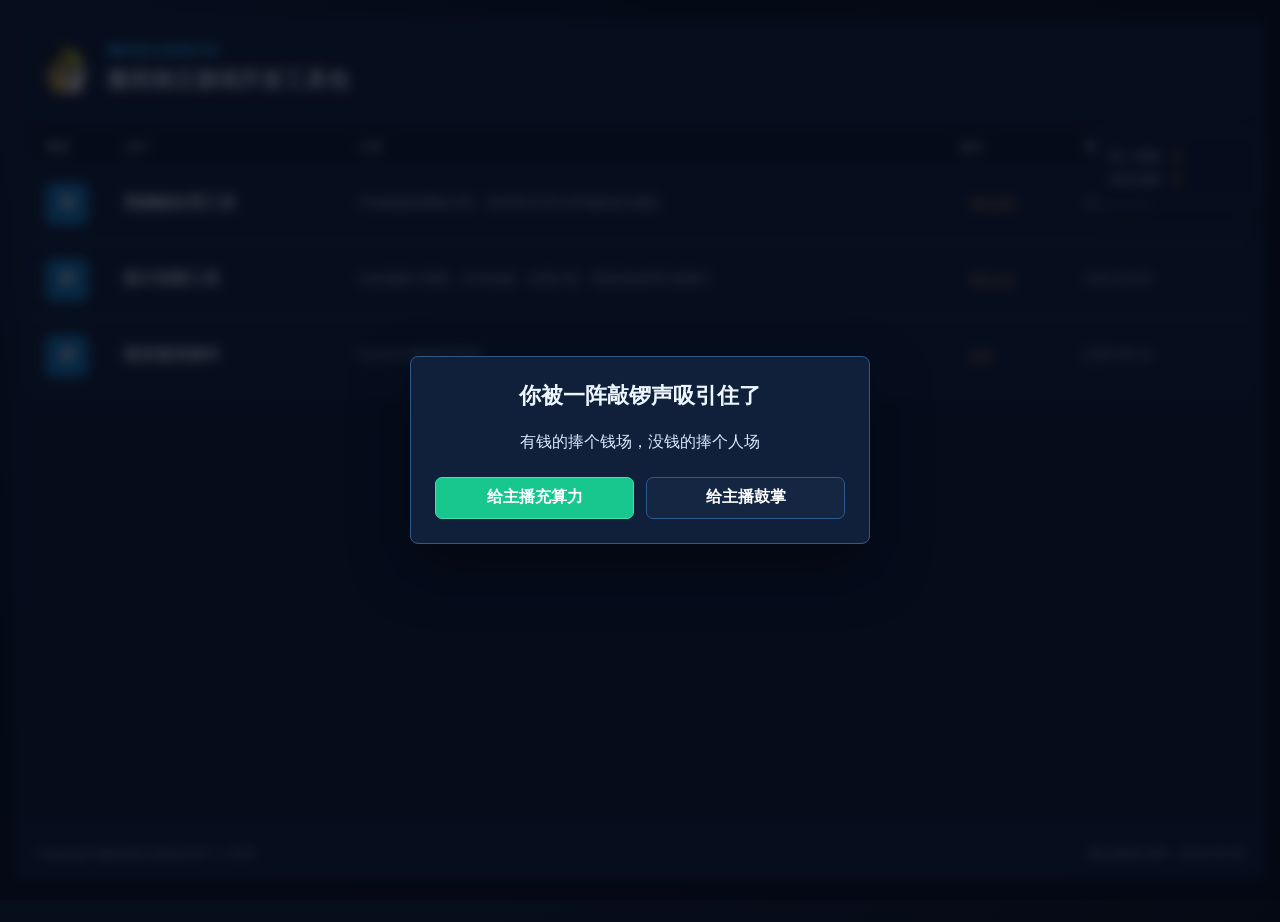
==== commit 3cc1f1e9: "Add sprite layer occlusion plugin download" ====
--- a/index.html
+++ b/index.html
@@ -41,6 +41,14 @@
           <span>全前端图片抠图，支持色键、去黑白底、预览缩放和区域保护。</span>
           <span class="version-badge">V1.1.2</span>
           <time datetime="2026-06-09">2026-06-09</time>
+        </a>
+
+        <a class="tool-row" href="./plugs/Smile_Sprite2D.rar" download>
+          <span class="tool-icon">插</span>
+          <strong>图层遮挡插件</strong>
+          <span>Godot大地图遮挡插件</span>
+          <span class="version-badge">1.0</span>
+          <time datetime="2026-06-10">2026-06-10</time>
         </a>
       </section>
 
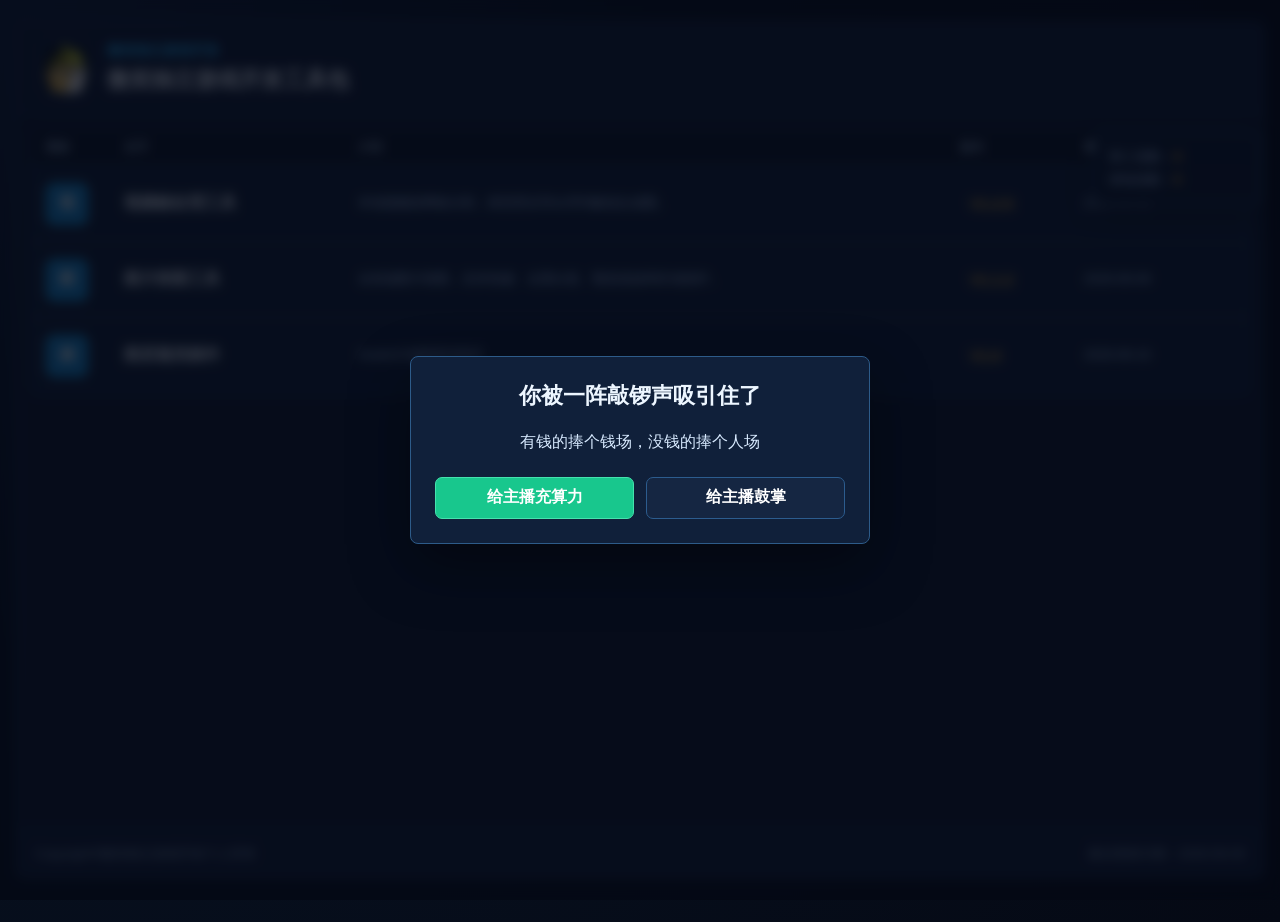
==== commit 9816cd8e: "Add Docker support stats API" ====
--- a/index.html
+++ b/index.html
@@ -47,7 +47,7 @@
           <span class="tool-icon">插</span>
           <strong>图层遮挡插件</strong>
           <span>Godot大地图遮挡插件</span>
-          <span class="version-badge">1.0</span>
+          <span class="version-badge">V1.0</span>
           <time datetime="2026-06-10">2026-06-10</time>
         </a>
       </section>
@@ -84,29 +84,54 @@
 
     <script>
       (() => {
-        const applauseKey = "smile_tools_applause_count";
-        const moneyKey = "smile_tools_money_count";
+        const supportApiBase = "http://43.136.181.211:8001";
         const entryModal = document.getElementById("entryModal");
         const qrModal = document.getElementById("qrModal");
         const applauseCount = document.getElementById("applauseCount");
         const moneyCount = document.getElementById("moneyCount");
-        const readCount = (key) => Number(localStorage.getItem(key) || "0");
-        const writeCount = (key, value) => localStorage.setItem(key, String(value));
-        const renderCounts = () => {
-          applauseCount.textContent = readCount(applauseKey);
-          moneyCount.textContent = readCount(moneyKey);
+        const renderCounts = (stats) => {
+          applauseCount.textContent = Number(stats.applause) || 0;
+          moneyCount.textContent = Number(stats.money) || 0;
+        };
+        const apiFetch = async (path, options = {}) => {
+          const controller = new AbortController();
+          const timer = setTimeout(() => controller.abort(), 1500);
+          try {
+            return await fetch(`${supportApiBase}${path}`, {
+              ...options,
+              signal: controller.signal,
+            });
+          } finally {
+            clearTimeout(timer);
+          }
+        };
+        const loadStats = async () => {
+          try {
+            const response = await apiFetch("/api/support/stats", { cache: "no-store" });
+            if (!response.ok) throw new Error("stats request failed");
+            renderCounts(await response.json());
+          } catch {
+            renderCounts({ applause: 0, money: 0 });
+          }
+        };
+        const increase = async (kind) => {
+          try {
+            const response = await apiFetch(`/api/support/${kind}`, { method: "POST" });
+            if (!response.ok) throw new Error("increase request failed");
+            renderCounts(await response.json());
+          } catch {
+            loadStats();
+          }
         };
         const enterHome = () => entryModal.classList.add("is-hidden");
 
         document.getElementById("supportApplauseBtn").addEventListener("click", () => {
-          writeCount(applauseKey, readCount(applauseKey) + 1);
-          renderCounts();
+          increase("applause");
           enterHome();
         });
 
         document.getElementById("supportMoneyBtn").addEventListener("click", () => {
-          writeCount(moneyKey, readCount(moneyKey) + 1);
-          renderCounts();
+          increase("money");
           enterHome();
           qrModal.classList.remove("is-hidden");
         });
@@ -115,7 +140,7 @@
           qrModal.classList.add("is-hidden");
         });
 
-        renderCounts();
+        loadStats();
       })();
     </script>
   </body>
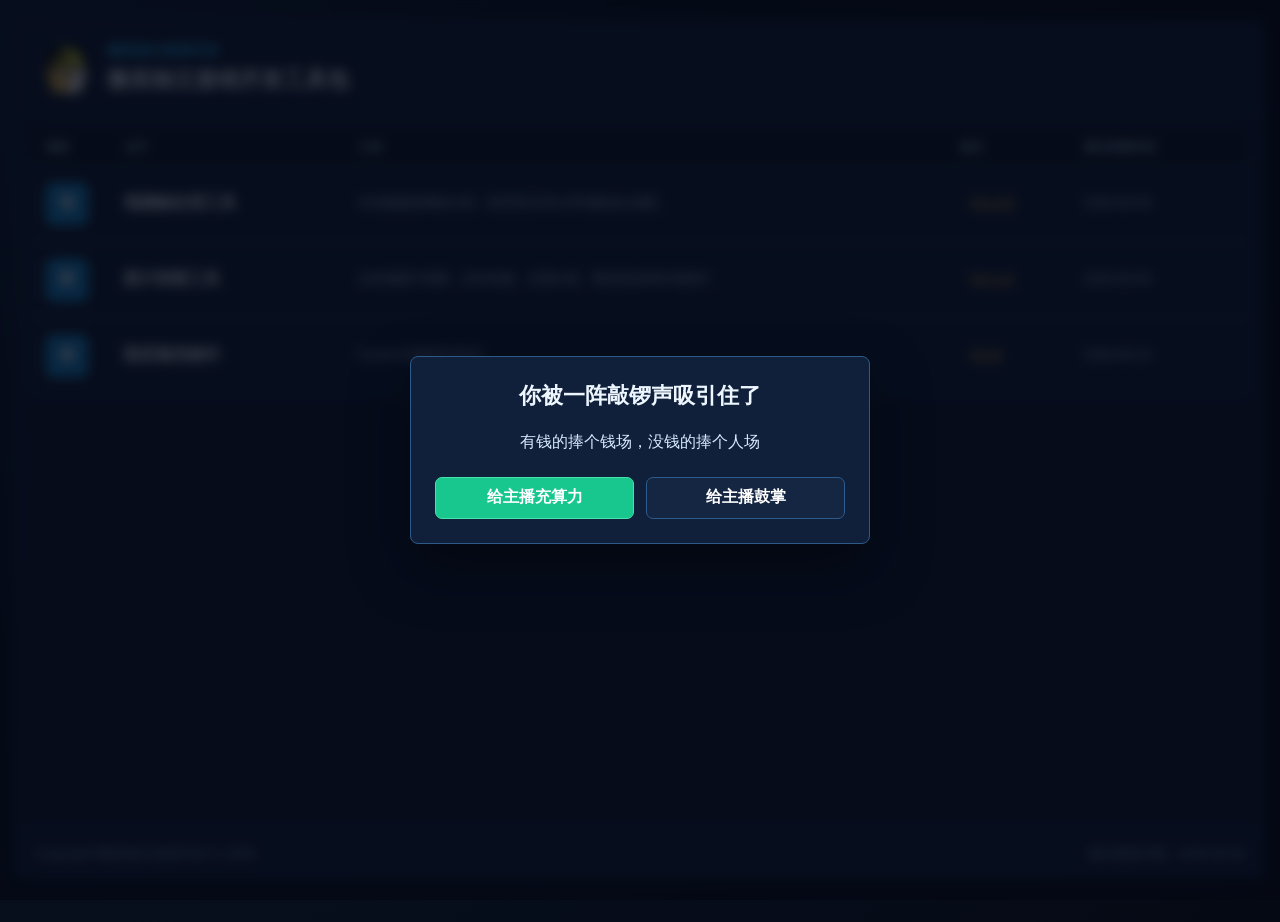
==== commit 51674182: "Disable homepage support stats requests" ====
--- a/index.html
+++ b/index.html
@@ -58,11 +58,6 @@
       </footer>
     </main>
 
-    <aside class="support-stats" aria-label="支持统计">
-      <div>捧人场数：<strong id="applauseCount">0</strong></div>
-      <div>捧钱场数：<strong id="moneyCount">0</strong></div>
-    </aside>
-
     <div id="entryModal" class="entry-modal" role="dialog" aria-modal="true" aria-labelledby="entryModalTitle">
       <div class="entry-modal-card">
         <h2 id="entryModalTitle">你被一阵敲锣声吸引住了</h2>
@@ -84,54 +79,15 @@
 
     <script>
       (() => {
-        const supportApiBase = "http://43.136.181.211:8001";
         const entryModal = document.getElementById("entryModal");
         const qrModal = document.getElementById("qrModal");
-        const applauseCount = document.getElementById("applauseCount");
-        const moneyCount = document.getElementById("moneyCount");
-        const renderCounts = (stats) => {
-          applauseCount.textContent = Number(stats.applause) || 0;
-          moneyCount.textContent = Number(stats.money) || 0;
-        };
-        const apiFetch = async (path, options = {}) => {
-          const controller = new AbortController();
-          const timer = setTimeout(() => controller.abort(), 1500);
-          try {
-            return await fetch(`${supportApiBase}${path}`, {
-              ...options,
-              signal: controller.signal,
-            });
-          } finally {
-            clearTimeout(timer);
-          }
-        };
-        const loadStats = async () => {
-          try {
-            const response = await apiFetch("/api/support/stats", { cache: "no-store" });
-            if (!response.ok) throw new Error("stats request failed");
-            renderCounts(await response.json());
-          } catch {
-            renderCounts({ applause: 0, money: 0 });
-          }
-        };
-        const increase = async (kind) => {
-          try {
-            const response = await apiFetch(`/api/support/${kind}`, { method: "POST" });
-            if (!response.ok) throw new Error("increase request failed");
-            renderCounts(await response.json());
-          } catch {
-            loadStats();
-          }
-        };
         const enterHome = () => entryModal.classList.add("is-hidden");
 
         document.getElementById("supportApplauseBtn").addEventListener("click", () => {
-          increase("applause");
           enterHome();
         });
 
         document.getElementById("supportMoneyBtn").addEventListener("click", () => {
-          increase("money");
           enterHome();
           qrModal.classList.remove("is-hidden");
         });
@@ -140,7 +96,6 @@
           qrModal.classList.add("is-hidden");
         });
 
-        loadStats();
       })();
     </script>
   </body>
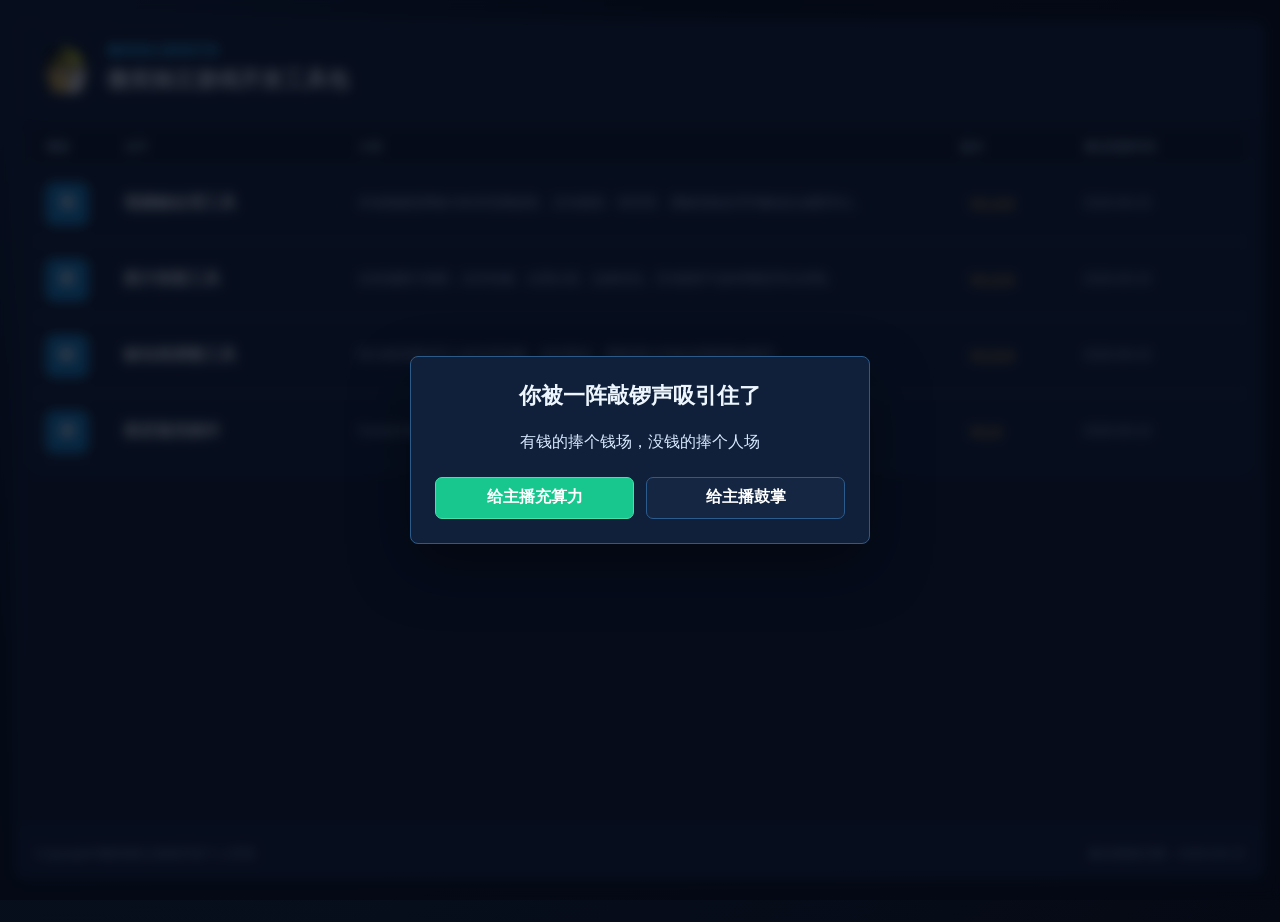
==== commit 9f1bc345: "Release updated Smile web tools" ====
--- a/index.html
+++ b/index.html
@@ -30,17 +30,25 @@
         <a class="tool-row" href="./video.html" target="_blank" rel="noopener">
           <span class="tool-icon">视</span>
           <strong>视频帧处理工具</strong>
-          <span>本地视频按网格分割，抠背景后导出序列帧或合成图。</span>
-          <span class="version-badge">V1.2.5</span>
-          <time datetime="2026-06-09">2026-06-09</time>
+          <span>本地视频按网格与时间范围提取，支持裁剪、抠背景、逐帧变换及序列帧或合成图导出。</span>
+          <span class="version-badge">V1.3.0</span>
+          <time datetime="2026-06-15">2026-06-15</time>
         </a>
 
         <a class="tool-row" href="./matting.html" target="_blank" rel="noopener">
           <span class="tool-icon">图</span>
           <strong>图片抠图工具</strong>
-          <span>全前端图片抠图，支持色键、去黑白底、预览缩放和区域保护。</span>
-          <span class="version-badge">V1.1.2</span>
-          <time datetime="2026-06-09">2026-06-09</time>
+          <span>全前端图片抠图，支持色键、去黑白底、边缘优化、区域保护与多种预览导出控制。</span>
+          <span class="version-badge">V1.2.0</span>
+          <time datetime="2026-06-15">2026-06-15</time>
+        </a>
+
+        <a class="tool-row" href="./frame.html" target="_blank" rel="noopener">
+          <span class="tool-icon">帧</span>
+          <strong>帧动画调整工具</strong>
+          <span>拆分精灵图或导入多张序列帧，实时预览、逐帧调位并拖动调整播放顺序。</span>
+          <span class="version-badge">V1.0.0</span>
+          <time datetime="2026-06-15">2026-06-15</time>
         </a>
 
         <a class="tool-row" href="./plugs/Smile_Sprite2D.rar" download>
@@ -54,7 +62,7 @@
 
       <footer class="toolkit-footer">
         <span>Copyright©️微笑独立游戏开发个人所有</span>
-        <span>最后更新日期：2026-06-09</span>
+        <span>最后更新日期：2026-06-15</span>
       </footer>
     </main>
 
--- a/style.css
+++ b/style.css
@@ -343,12 +343,12 @@
 }
 
 .matting-pathbar {
-  min-height: 36px;
+  min-height: 70px;
   display: flex;
   align-items: center;
   gap: 12px;
   flex-wrap: wrap;
-  padding: 0 12px;
+  padding: 8px 12px;
   border: 1px solid #24486f;
   border-radius: 7px;
   background: #0d1c34;
@@ -362,13 +362,10 @@
   white-space: nowrap;
 }
 
-.protect-hint {
-  color: #55d6ff;
-}
-
 .matting-pathbar strong {
   min-width: 120px;
-  flex: 1 1 220px;
+  flex: 0 1 auto;
+  max-width: min(520px, 48vw);
   overflow: hidden;
   color: var(--text);
   font-size: 13px;
@@ -376,12 +373,65 @@
   white-space: nowrap;
 }
 
+.matting-toolbar-row {
+  width: 100%;
+  display: flex;
+  align-items: center;
+  justify-content: flex-end;
+  gap: 8px;
+  flex-wrap: wrap;
+}
+
 .preview-toolbar {
   display: inline-flex;
   align-items: center;
   gap: 8px;
   flex: 0 0 auto;
-  margin-left: auto;
+}
+
+.mask-paint-toolbar {
+  display: inline-flex;
+  align-items: center;
+  gap: 7px;
+  flex: 0 0 auto;
+}
+
+.mask-paint-toolbar .compact-btn {
+  padding: 0 9px;
+  white-space: nowrap;
+}
+
+.mask-tool-btn.is-active {
+  border-color: #28bff2;
+  background: #12658a;
+  color: #fff;
+}
+
+.mask-tool-erase.is-active {
+  border-color: #ff657b;
+  background: #8f3041;
+}
+
+.brush-size-control {
+  min-width: 142px;
+  display: inline-grid;
+  grid-template-columns: auto 82px 28px;
+  align-items: center;
+  gap: 6px;
+  color: var(--muted);
+  font-size: 12px;
+  white-space: nowrap;
+}
+
+.brush-size-control input {
+  width: 82px;
+  min-width: 0;
+  margin: 0;
+}
+
+.brush-size-control output {
+  color: var(--text);
+  text-align: right;
 }
 
 .preview-toolbar .compact-btn {
@@ -425,6 +475,10 @@
   cursor: grabbing;
 }
 
+.matting-drop-zone.is-masking #resultCanvas {
+  cursor: crosshair;
+}
+
 .matting-drop-zone.dragover {
   outline-color: var(--cyan);
 }
@@ -559,6 +613,8 @@
 
 .drop-zone {
   position: relative;
+  display: grid;
+  grid-template-rows: auto minmax(0, 1fr);
   min-height: 530px;
   border-radius: 7px;
   overflow: hidden;
@@ -566,6 +622,29 @@
   outline: 1px solid #1d3b60;
 }
 
+.main-preview-toolbar {
+  position: relative;
+  z-index: 2;
+  display: flex;
+  align-items: center;
+  justify-content: space-between;
+  gap: 12px;
+  padding: 10px 12px;
+  border-bottom: 1px solid #1d3b60;
+  background: rgba(11, 22, 40, 0.94);
+}
+
+.main-preview-toolbar strong {
+  display: block;
+  color: var(--text);
+  font-size: 15px;
+}
+
+.main-preview-toolbar #previewInfo {
+  display: block;
+  margin-top: 3px;
+}
+
 .drop-zone.dragover {
   outline-color: var(--cyan);
 }
@@ -578,6 +657,18 @@
   cursor: crosshair;
 }
 
+.drop-zone #mattePreviewCanvas {
+  width: 100%;
+  height: 100%;
+  aspect-ratio: auto;
+  min-height: 0;
+  display: block;
+  cursor: zoom-in;
+  touch-action: none;
+  border: 0;
+  border-radius: 0;
+}
+
 .empty-state {
   position: absolute;
   inset: 0;
@@ -630,10 +721,33 @@
 }
 
 .controls-grid {
+  grid-template-columns: repeat(6, minmax(82px, 1fr));
   padding: 10px 12px;
   border: 1px solid #24486f;
   border-radius: 8px;
   background: #0d1c34;
+}
+
+.frame-process-grid {
+  display: grid;
+  grid-template-columns: 112px 132px 112px minmax(0, 1fr);
+  gap: 8px;
+  align-items: end;
+  margin-top: 8px;
+  padding: 10px 12px;
+  border: 1px solid #24486f;
+  border-radius: 8px;
+  background: #0d1c34;
+}
+
+.frame-process-grid button {
+  min-height: 34px;
+  padding: 0 10px;
+}
+
+.frame-process-grid .crop-switch {
+  min-height: 34px;
+  align-self: end;
 }
 
 label {
@@ -761,6 +875,28 @@
   gap: 12px;
   margin-bottom: 12px;
   min-height: 36px;
+}
+
+.preset-actions {
+  display: inline-flex;
+  align-items: center;
+  justify-content: flex-end;
+  gap: 7px;
+  flex-wrap: wrap;
+}
+
+.preset-actions .compact-btn {
+  min-width: 66px;
+  padding-inline: 9px;
+}
+
+.danger-ghost {
+  border-color: #8e3650;
+  color: #ffb5c4;
+}
+
+.is-hidden {
+  display: none !important;
 }
 
 #resultCount {
@@ -895,6 +1031,11 @@
 .preview-modal-header {
   cursor: move;
   user-select: none;
+}
+
+.preview-modal .preview-bg-control,
+.preview-modal .modal-preview-checker {
+  display: none;
 }
 
 .preview-zoom-controls {
@@ -1064,6 +1205,21 @@
   background-color: #f8fafc;
 }
 
+#mattePreviewCanvas.has-solid-bg,
+#largePreviewCanvas.has-solid-bg {
+  background-image: none;
+}
+
+.matte-preview #previewCanvas {
+  width: 100%;
+  aspect-ratio: 4 / 3;
+  height: auto;
+  border: 1px solid #2d5b89;
+  border-radius: 7px;
+  background: black;
+  cursor: crosshair;
+}
+
 .frame-editor-layout {
   display: grid;
   grid-template-columns: minmax(360px, 1fr) 280px;
@@ -1077,31 +1233,332 @@
 
 .frame-editor-controls {
   display: grid;
-  grid-template-columns: 70px 1fr 1fr;
+  grid-template-columns: 70px repeat(4, minmax(72px, 1fr)) 130px;
   gap: 10px;
   align-items: end;
-  margin-top: 10px;
-}
-
-.frame-editor-side .frame-editor-controls {
-  margin-top: 0;
-}
-
-.frame-editor-controls button:last-child {
-  grid-column: 1 / -1;
+  margin: 0 0 10px;
 }
 
 .frame-strip {
   display: grid;
   gap: 8px;
-  max-height: 238px;
+  max-height: 310px;
   overflow: auto;
-  margin-top: 12px;
   padding-right: 4px;
 }
 
 @media (max-width: 1180px) {
   .frame-editor-layout {
+    grid-template-columns: 1fr;
+  }
+
+  .frame-editor-controls {
+    grid-template-columns: repeat(3, minmax(96px, 1fr));
+  }
+}
+
+/* Standalone frame animation editor */
+.frame-tool-app {
+  width: min(1540px, calc(100vw - 24px));
+}
+
+.frame-open-actions input[type="file"] {
+  display: none;
+}
+
+.frame-multi-file {
+  min-width: 142px;
+  min-height: 44px;
+  cursor: pointer;
+  font-weight: 700;
+}
+
+.frame-workspace {
+  display: grid;
+  grid-template-columns: minmax(620px, 1fr) 300px;
+  grid-template-rows: minmax(560px, calc(100vh - 250px)) auto;
+  border-inline: 1px solid var(--line);
+  border-bottom: 1px solid var(--line);
+  background: #0d1a31;
+}
+
+.frame-main-panel {
+  min-width: 0;
+  display: grid;
+  grid-template-rows: auto minmax(360px, 1fr) auto;
+  gap: 10px;
+  padding: 14px;
+  border-right: 1px solid var(--line);
+}
+
+.frame-toolbar {
+  display: flex;
+  align-items: end;
+  justify-content: space-between;
+  gap: 14px;
+  padding: 10px 12px;
+  border: 1px solid #24486f;
+  border-radius: 8px;
+  background: #0d1c34;
+}
+
+.frame-source-settings,
+.frame-playback-settings {
+  display: flex;
+  align-items: end;
+  gap: 9px;
+}
+
+.frame-toolbar label {
+  width: 78px;
+}
+
+.frame-toolbar label input {
+  height: 34px;
+}
+
+.frame-preview-stage {
+  position: relative;
+  min-height: 360px;
+  overflow: hidden;
+  border: 1px solid #2d5b89;
+  border-radius: 8px;
+  background:
+    linear-gradient(45deg, #253850 25%, transparent 25%),
+    linear-gradient(-45deg, #253850 25%, transparent 25%),
+    linear-gradient(45deg, transparent 75%, #253850 75%),
+    linear-gradient(-45deg, transparent 75%, #253850 75%);
+  background-color: #17253c;
+  background-position: 0 0, 12px 0, 12px -12px, 0 12px;
+  background-size: 24px 24px;
+  outline: none;
+}
+
+.frame-preview-stage:focus-visible,
+.frame-preview-stage.dragover {
+  border-color: var(--cyan);
+  box-shadow: inset 0 0 0 1px var(--cyan);
+}
+
+.frame-preview-stage #previewCanvas {
+  width: 100%;
+  height: 100%;
+  display: block;
+  cursor: grab;
+  touch-action: none;
+}
+
+.frame-preview-stage #previewCanvas.is-dragging {
+  cursor: grabbing;
+}
+
+.frame-preview-stage .empty-state.is-hidden {
+  display: none;
+}
+
+.frame-statusbar {
+  display: flex;
+  justify-content: space-between;
+  gap: 14px;
+  color: var(--muted);
+  font-size: 12px;
+}
+
+.frame-statusbar span:first-child {
+  color: #b9d7ff;
+  font-weight: 700;
+}
+
+.frame-inspector {
+  display: grid;
+  align-content: start;
+  gap: 12px;
+  padding: 14px;
+  background: var(--panel);
+}
+
+.frame-adjust-grid {
+  display: grid;
+  grid-template-columns: 1fr 1fr;
+  gap: 10px;
+}
+
+.frame-wide-button {
+  width: 100%;
+  margin-top: 10px;
+}
+
+.frame-export-panel .section-title span {
+  color: var(--muted);
+  font-size: 12px;
+}
+
+.frame-list-panel {
+  grid-column: 1 / -1;
+  min-width: 0;
+  padding: 14px;
+  border-top: 1px solid var(--line);
+  background: #0d1a31;
+}
+
+.frame-list-panel .section-title {
+  margin-bottom: 10px;
+}
+
+.frame-list-panel .section-title p {
+  margin: 4px 0 0;
+  color: var(--muted);
+  font-size: 12px;
+}
+
+#frameCount {
+  color: var(--muted);
+  font-size: 13px;
+}
+
+.frame-order-list {
+  min-height: 132px;
+  display: grid;
+  grid-auto-flow: column;
+  grid-auto-columns: 154px;
+  gap: 10px;
+  overflow-x: auto;
+  padding: 2px 2px 8px;
+}
+
+.frame-list-empty {
+  min-width: calc(100vw - 84px);
+  display: grid;
+  place-items: center;
+  border: 1px dashed #31577e;
+  border-radius: 8px;
+  color: var(--muted);
+  background: #0d1c34;
+}
+
+.frame-order-card {
+  position: relative;
+  min-width: 154px;
+  height: 126px;
+  display: grid;
+  grid-template-columns: 30px minmax(0, 1fr) 20px;
+  grid-template-rows: 72px 20px 16px;
+  gap: 3px 7px;
+  align-items: center;
+  padding: 8px;
+  border: 1px solid #284e78;
+  border-radius: 8px;
+  color: var(--text);
+  background: #132746;
+  text-align: left;
+  user-select: none;
+}
+
+.frame-order-card:hover {
+  border-color: #3a6fa4;
+  background: #173055;
+}
+
+.frame-order-card.is-active {
+  border-color: var(--cyan);
+  box-shadow: inset 0 0 0 1px rgba(39, 184, 255, 0.28);
+}
+
+.frame-order-card.is-dragging {
+  opacity: 0.35;
+}
+
+.frame-order-card.is-drop-target {
+  border-color: #f0a321;
+  transform: translateY(-2px);
+}
+
+.frame-order-card img {
+  width: 100%;
+  height: 72px;
+  grid-column: 2;
+  object-fit: contain;
+  border-radius: 5px;
+  background:
+    linear-gradient(45deg, #d8dee9 25%, transparent 25%),
+    linear-gradient(-45deg, #d8dee9 25%, transparent 25%),
+    linear-gradient(45deg, transparent 75%, #d8dee9 75%),
+    linear-gradient(-45deg, transparent 75%, #d8dee9 75%);
+  background-color: #f8fafc;
+  background-position: 0 0, 6px 0, 6px -6px, 0 6px;
+  background-size: 12px 12px;
+  pointer-events: none;
+}
+
+.frame-order-number {
+  grid-column: 1;
+  grid-row: 1;
+  align-self: start;
+  color: var(--cyan);
+  font-size: 11px;
+  font-weight: 800;
+}
+
+.frame-order-name,
+.frame-order-offset {
+  grid-column: 1 / -1;
+  overflow: hidden;
+  text-overflow: ellipsis;
+  white-space: nowrap;
+}
+
+.frame-order-name {
+  font-size: 12px;
+  font-weight: 700;
+}
+
+.frame-order-offset {
+  color: var(--muted);
+  font-size: 11px;
+}
+
+.frame-order-grip {
+  grid-column: 3;
+  grid-row: 1;
+  align-self: start;
+  color: #7290b2;
+  font-size: 15px;
+  letter-spacing: -4px;
+}
+
+@media (max-width: 1040px) {
+  .frame-workspace {
+    grid-template-columns: 1fr;
+    grid-template-rows: auto;
+  }
+
+  .frame-main-panel {
+    border-right: 0;
+    border-bottom: 1px solid var(--line);
+  }
+
+  .frame-inspector {
+    grid-template-columns: 1fr 1fr;
+  }
+
+  .frame-list-panel {
+    grid-column: 1;
+  }
+}
+
+@media (max-width: 700px) {
+  .frame-toolbar,
+  .frame-statusbar {
+    align-items: stretch;
+    flex-direction: column;
+  }
+
+  .frame-source-settings,
+  .frame-playback-settings {
+    flex-wrap: wrap;
+  }
+
+  .frame-inspector {
     grid-template-columns: 1fr;
   }
 }
@@ -1183,7 +1640,76 @@
 }
 
 .settings-panel:first-child .settings-grid {
-  grid-template-columns: 86px repeat(2, minmax(145px, 1fr));
+  grid-template-columns: repeat(2, minmax(0, 1fr));
+  gap: 14px 18px;
+}
+
+.matte-title-actions {
+  display: flex;
+  align-items: center;
+  justify-content: flex-end;
+  gap: 8px;
+  margin-left: auto;
+  white-space: nowrap;
+}
+
+.matte-title-actions .compact-btn {
+  min-width: 74px;
+}
+
+.matte-title-actions .switch {
+  flex: 0 0 auto;
+}
+
+.settings-panel:first-child .settings-grid > label {
+  min-width: 0;
+}
+
+.matte-field {
+  display: grid;
+  grid-template-rows: auto 34px;
+  align-content: end;
+  gap: 5px;
+}
+
+.matte-field .field-caption {
+  min-width: 0;
+  overflow: hidden;
+  color: var(--muted);
+  line-height: 18px;
+  text-overflow: ellipsis;
+  white-space: nowrap;
+}
+
+.matte-field > select,
+.matte-field > input[type="color"],
+.matte-field > .sample-control {
+  width: 100%;
+  min-width: 0;
+  margin-top: 0;
+}
+
+.range-row {
+  min-width: 0;
+  display: grid;
+  grid-template-columns: minmax(0, 1fr) 34px;
+  align-items: center;
+  gap: 8px;
+}
+
+.range-row input[type="range"] {
+  width: 100%;
+  min-width: 0;
+  margin: 0;
+}
+
+.range-row output {
+  width: 34px;
+  float: none;
+  color: var(--text);
+  line-height: 20px;
+  text-align: right;
+  white-space: nowrap;
 }
 
 .mask-tools {
@@ -1280,7 +1806,8 @@
   }
 
   .controls-grid,
-  .settings-grid {
+  .settings-grid,
+  .frame-process-grid {
     grid-template-columns: repeat(2, minmax(120px, 1fr));
   }
 
@@ -1318,6 +1845,8 @@
 }
 
 @media (max-width: 1180px) {
+  .matting-toolbar-row,
+  .mask-paint-toolbar,
   .preview-toolbar {
     width: 100%;
     justify-content: flex-end;
